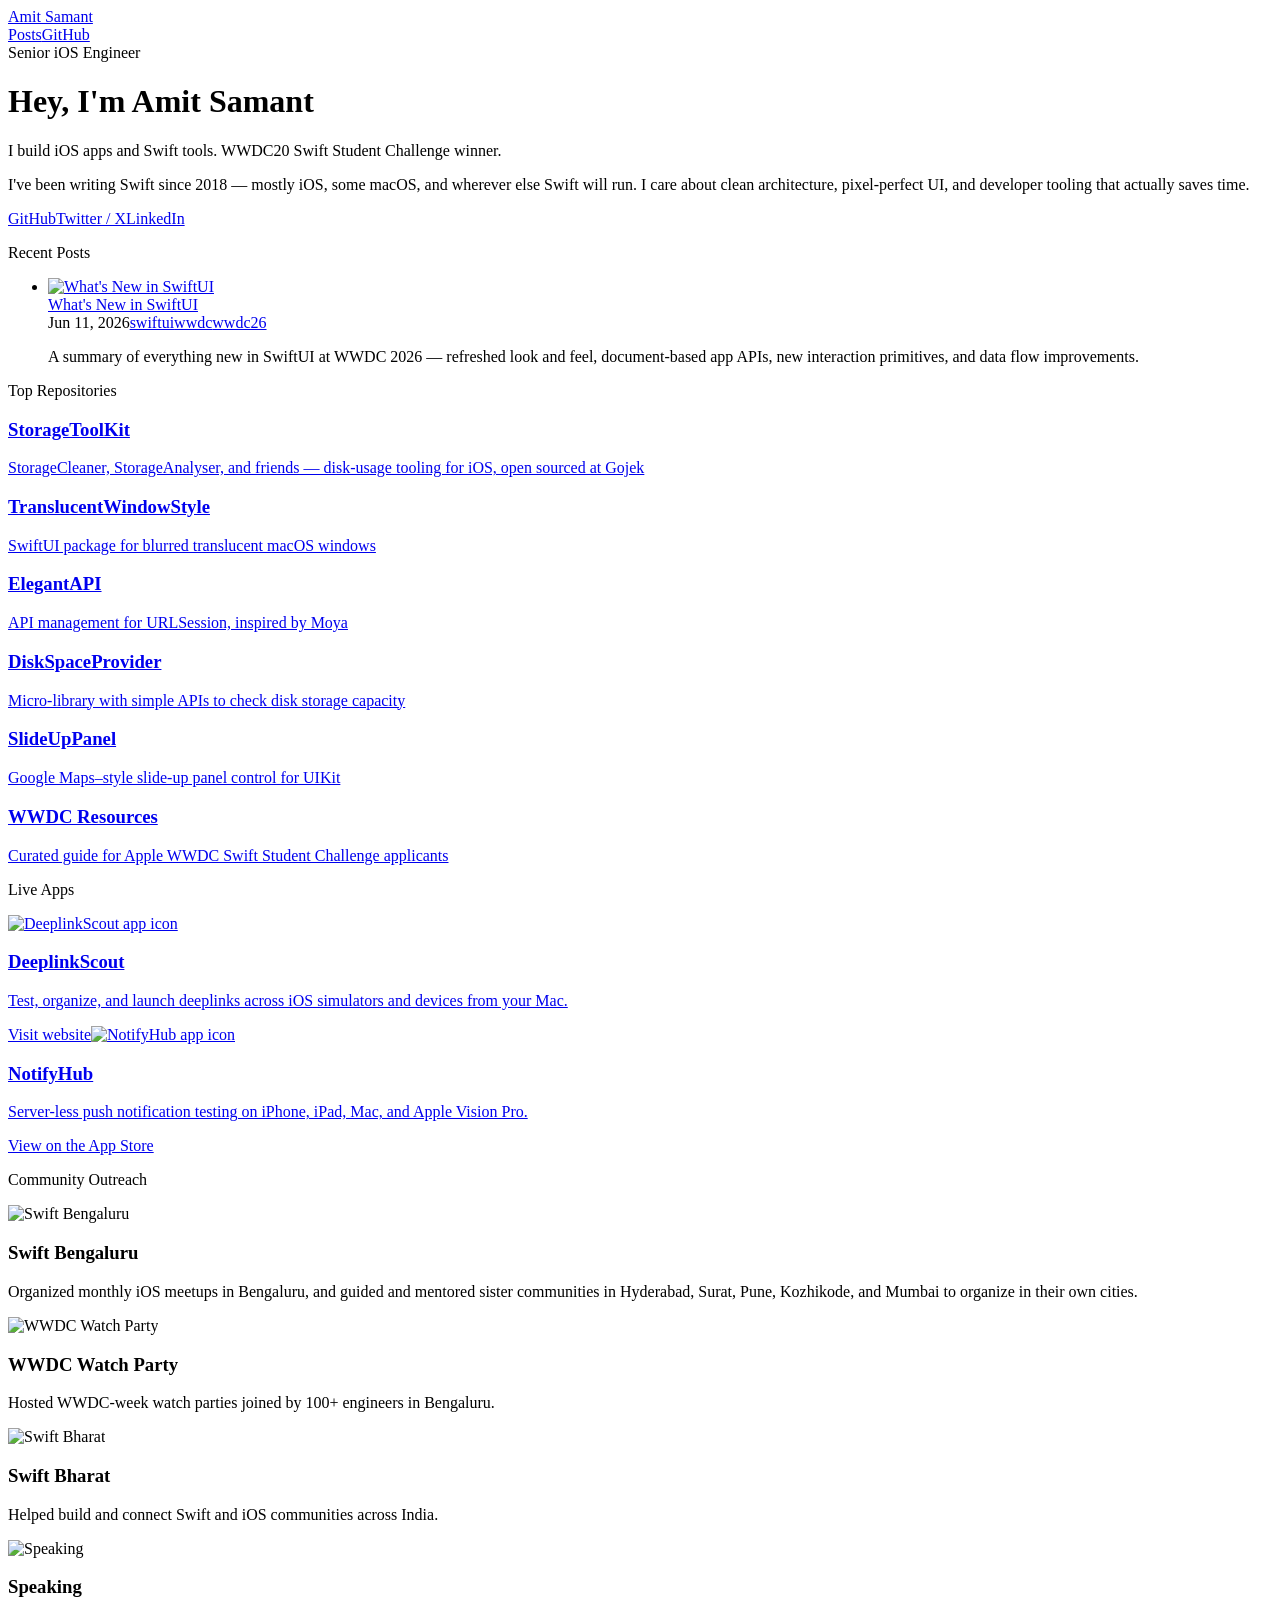
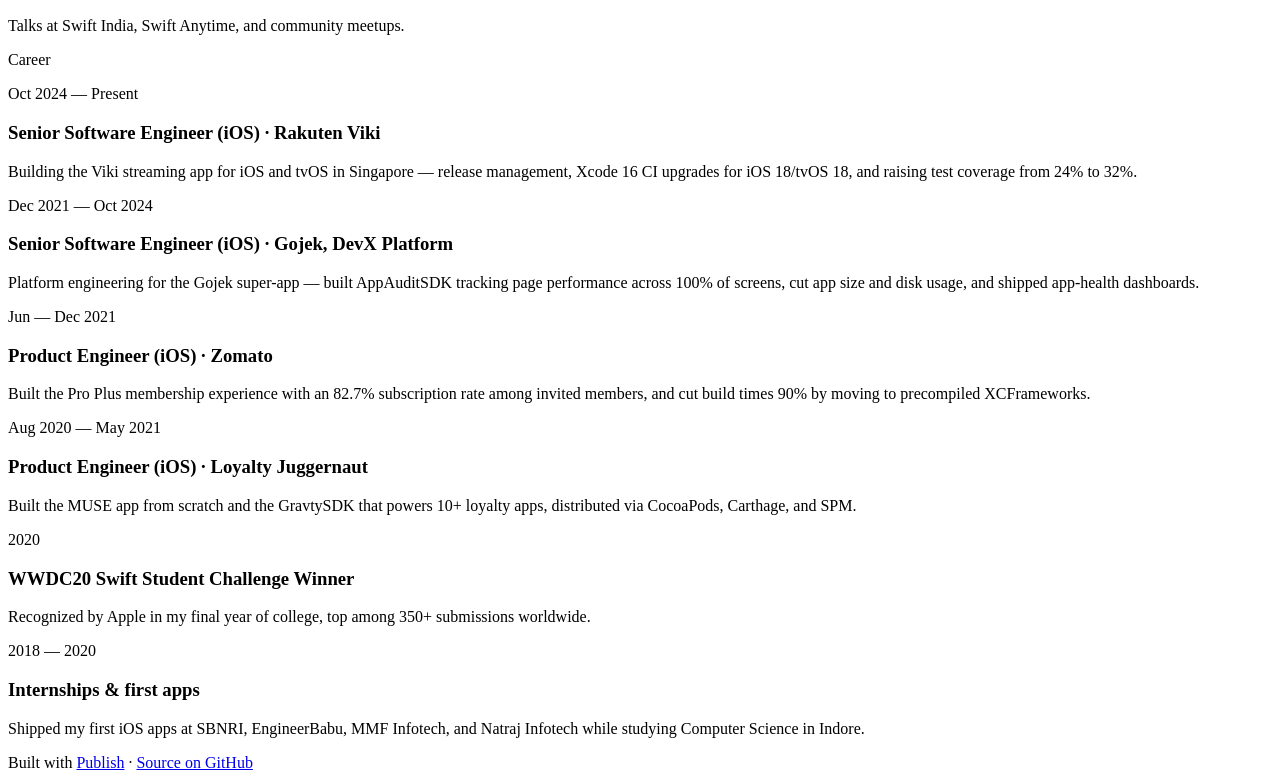
==== index.html @ 649a6860 "deploy: 29a95aad7039d0fc2128f3088b5f0e38200211ea" ====
<!DOCTYPE html><html lang="en"><head><meta charset="UTF-8"/><meta property="og:site_name" content="Amit Samant"/><link rel="canonical" href="https://amitsamant.dev/blog"/><meta name="twitter:url" content="https://amitsamant.dev/blog"/><meta property="og:url" content="https://amitsamant.dev/blog"/><title>index · Amit Samant</title><meta name="twitter:title" content="index · Amit Samant"/><meta property="og:title" content="index · Amit Samant"/><meta name="description" content="Senior iOS Engineer. Writing about Swift, iOS, and software engineering."/><meta name="twitter:description" content="Senior iOS Engineer. Writing about Swift, iOS, and software engineering."/><meta property="og:description" content="Senior iOS Engineer. Writing about Swift, iOS, and software engineering."/><meta name="twitter:card" content="summary"/><meta name="viewport" content="width=device-width, initial-scale=1, viewport-fit=cover"/><meta name="theme-color" content="#fbfbfd" media="(prefers-color-scheme: light)"/><meta name="theme-color" content="#161617" media="(prefers-color-scheme: dark)"/><link rel="stylesheet" href="/blog/styles.css"/></head><body><header class="site-header"><div class="inner"><a href="/blog/" class="site-name">Amit Samant</a><nav><a href="/blog/posts">Posts</a><a href="https://github.com/DominatorVbN">GitHub</a></nav></div></header><main><div class="intro"><span class="badge">Senior iOS Engineer</span><h1>Hey, I'm Amit Samant</h1><p class="tagline">I build iOS apps and Swift tools. WWDC20 Swift Student Challenge winner.</p><p>I've been writing Swift since 2018 — mostly iOS, some macOS, and wherever else Swift will run. I care about clean architecture, pixel-perfect UI, and developer tooling that actually saves time.</p><div class="links-row"><a href="https://github.com/DominatorVbN" class="link-pill">GitHub</a><a href="https://twitter.com/amitsamant_dev" class="link-pill">Twitter / X</a><a href="https://linkedin.com/in/amitsamant-dev" class="link-pill">LinkedIn</a></div></div><div><p class="section-title">Recent Posts</p><ul class="item-list"><li><a href="/blog/posts/whats-new-in-swiftui" class="item-thumb-link"><img class="item-thumb" src="/blog/posts/whats-new-in-swiftui/images/0D3AA5C9-FB6D-435E-B684-F159EAAB7015.png" alt="What's New in SwiftUI"/></a><div class="item-body"><a href="/blog/posts/whats-new-in-swiftui" class="item-title">What's New in SwiftUI</a><div class="item-meta"><span>Jun 11, 2026</span><a href="/blog/tags/swiftui" class="tag">swiftui</a><a href="/blog/tags/wwdc" class="tag">wwdc</a><a href="/blog/tags/wwdc26" class="tag">wwdc26</a></div><p class="item-description">A summary of everything new in SwiftUI at WWDC 2026 — refreshed look and feel, document-based app APIs, new interaction primitives, and data flow improvements.</p></div></li></ul></div><div><p class="section-title">Top Repositories</p><div class="projects-grid"><a href="https://github.com/gojek/StorageToolKit-iOS" class="project-card repo-card"><h3>StorageToolKit</h3><p>StorageCleaner, StorageAnalyser, and friends — disk-usage tooling for iOS, open sourced at Gojek</p></a><a href="https://github.com/DominatorVbN/TranslucentWindowStyle" class="project-card repo-card"><h3>TranslucentWindowStyle</h3><p>SwiftUI package for blurred translucent macOS windows</p></a><a href="https://github.com/DominatorVbN/ElegantAPI" class="project-card repo-card"><h3>ElegantAPI</h3><p>API management for URLSession, inspired by Moya</p></a><a href="https://github.com/DominatorVbN/DiskSpaceProvider" class="project-card repo-card"><h3>DiskSpaceProvider</h3><p>Micro-library with simple APIs to check disk storage capacity</p></a><a href="https://github.com/DominatorVbN/SlideUpPanel" class="project-card repo-card"><h3>SlideUpPanel</h3><p>Google Maps–style slide-up panel control for UIKit</p></a><a href="https://github.com/DominatorVbN/Swift-Student-Challenge-Resources" class="project-card repo-card"><h3>WWDC Resources</h3><p>Curated guide for Apple WWDC Swift Student Challenge applicants</p></a></div></div><div><p class="section-title">Live Apps</p><div class="projects-grid"><a href="https://dominatorvbn.github.io/DeeplinkScoutDocs/" class="project-card app-card"><img class="app-icon" src="https://dominatorvbn.github.io/DeeplinkScoutDocs/assets/app-icon.png" alt="DeeplinkScout app icon"/><h3>DeeplinkScout</h3><p>Test, organize, and launch deeplinks across iOS simulators and devices from your Mac.</p><span class="card-link-label">Visit website</span></a><a href="https://apps.apple.com/us/app/notifyhub-push-notification/id6472355827" class="project-card app-card"><img class="app-icon" src="https://is1-ssl.mzstatic.com/image/thumb/Purple126/v4/e0/a2/31/e0a231a7-8b91-25d9-921c-bbe1b0da438b/AppIcon-0-0-1x_U007epad-0-85-220.png/512x512bb.jpg" alt="NotifyHub app icon"/><h3>NotifyHub</h3><p>Server-less push notification testing on iPhone, iPad, Mac, and Apple Vision Pro.</p><span class="card-link-label">View on the App Store</span></a></div></div><div><p class="section-title">Community Outreach</p><div class="community-grid"><div class="community-card"><img class="community-photo" src="/blog/images/community/swift-bengaluru.jpg" alt="Swift Bengaluru"/><div class="community-card-body"><h3>Swift Bengaluru</h3><p>Organized monthly iOS meetups in Bengaluru, and guided and mentored sister communities in Hyderabad, Surat, Pune, Kozhikode, and Mumbai to organize in their own cities.</p></div></div><div class="community-card"><img class="community-photo" src="/blog/images/community/wwdc-watch-party.jpg" alt="WWDC Watch Party"/><div class="community-card-body"><h3>WWDC Watch Party</h3><p>Hosted WWDC-week watch parties joined by 100+ engineers in Bengaluru.</p></div></div><div class="community-card"><img class="community-photo" src="/blog/images/community/swift-bharat.jpg" alt="Swift Bharat"/><div class="community-card-body"><h3>Swift Bharat</h3><p>Helped build and connect Swift and iOS communities across India.</p></div></div><div class="community-card"><img class="community-photo" src="/blog/images/community/speaking.jpg" alt="Speaking"/><div class="community-card-body"><h3>Speaking</h3><p>Talks at Swift India, Swift Anytime, and community meetups.</p></div></div></div></div><div><p class="section-title">Career</p><div class="timeline"><div class="timeline-entry"><p class="timeline-period">Oct 2024 — Present</p><h3 class="timeline-title">Senior Software Engineer (iOS) · Rakuten Viki</h3><p class="timeline-detail">Building the Viki streaming app for iOS and tvOS in Singapore — release management, Xcode 16 CI upgrades for iOS 18/tvOS 18, and raising test coverage from 24% to 32%.</p></div><div class="timeline-entry"><p class="timeline-period">Dec 2021 — Oct 2024</p><h3 class="timeline-title">Senior Software Engineer (iOS) · Gojek, DevX Platform</h3><p class="timeline-detail">Platform engineering for the Gojek super-app — built AppAuditSDK tracking page performance across 100% of screens, cut app size and disk usage, and shipped app-health dashboards.</p></div><div class="timeline-entry"><p class="timeline-period">Jun — Dec 2021</p><h3 class="timeline-title">Product Engineer (iOS) · Zomato</h3><p class="timeline-detail">Built the Pro Plus membership experience with an 82.7% subscription rate among invited members, and cut build times 90% by moving to precompiled XCFrameworks.</p></div><div class="timeline-entry"><p class="timeline-period">Aug 2020 — May 2021</p><h3 class="timeline-title">Product Engineer (iOS) · Loyalty Juggernaut</h3><p class="timeline-detail">Built the MUSE app from scratch and the GravtySDK that powers 10+ loyalty apps, distributed via CocoaPods, Carthage, and SPM.</p></div><div class="timeline-entry"><p class="timeline-period">2020</p><h3 class="timeline-title">WWDC20 Swift Student Challenge Winner</h3><p class="timeline-detail">Recognized by Apple in my final year of college, top among 350+ submissions worldwide.</p></div><div class="timeline-entry"><p class="timeline-period">2018 — 2020</p><h3 class="timeline-title">Internships &amp; first apps</h3><p class="timeline-detail">Shipped my first iOS apps at SBNRI, EngineerBabu, MMF Infotech, and Natraj Infotech while studying Computer Science in Indore.</p></div></div></div></main><footer class="site-footer">Built with <a href="https://github.com/johnsundell/publish">Publish</a> · <a href="https://github.com/DominatorVbN/blog">Source on GitHub</a></footer></body></html>
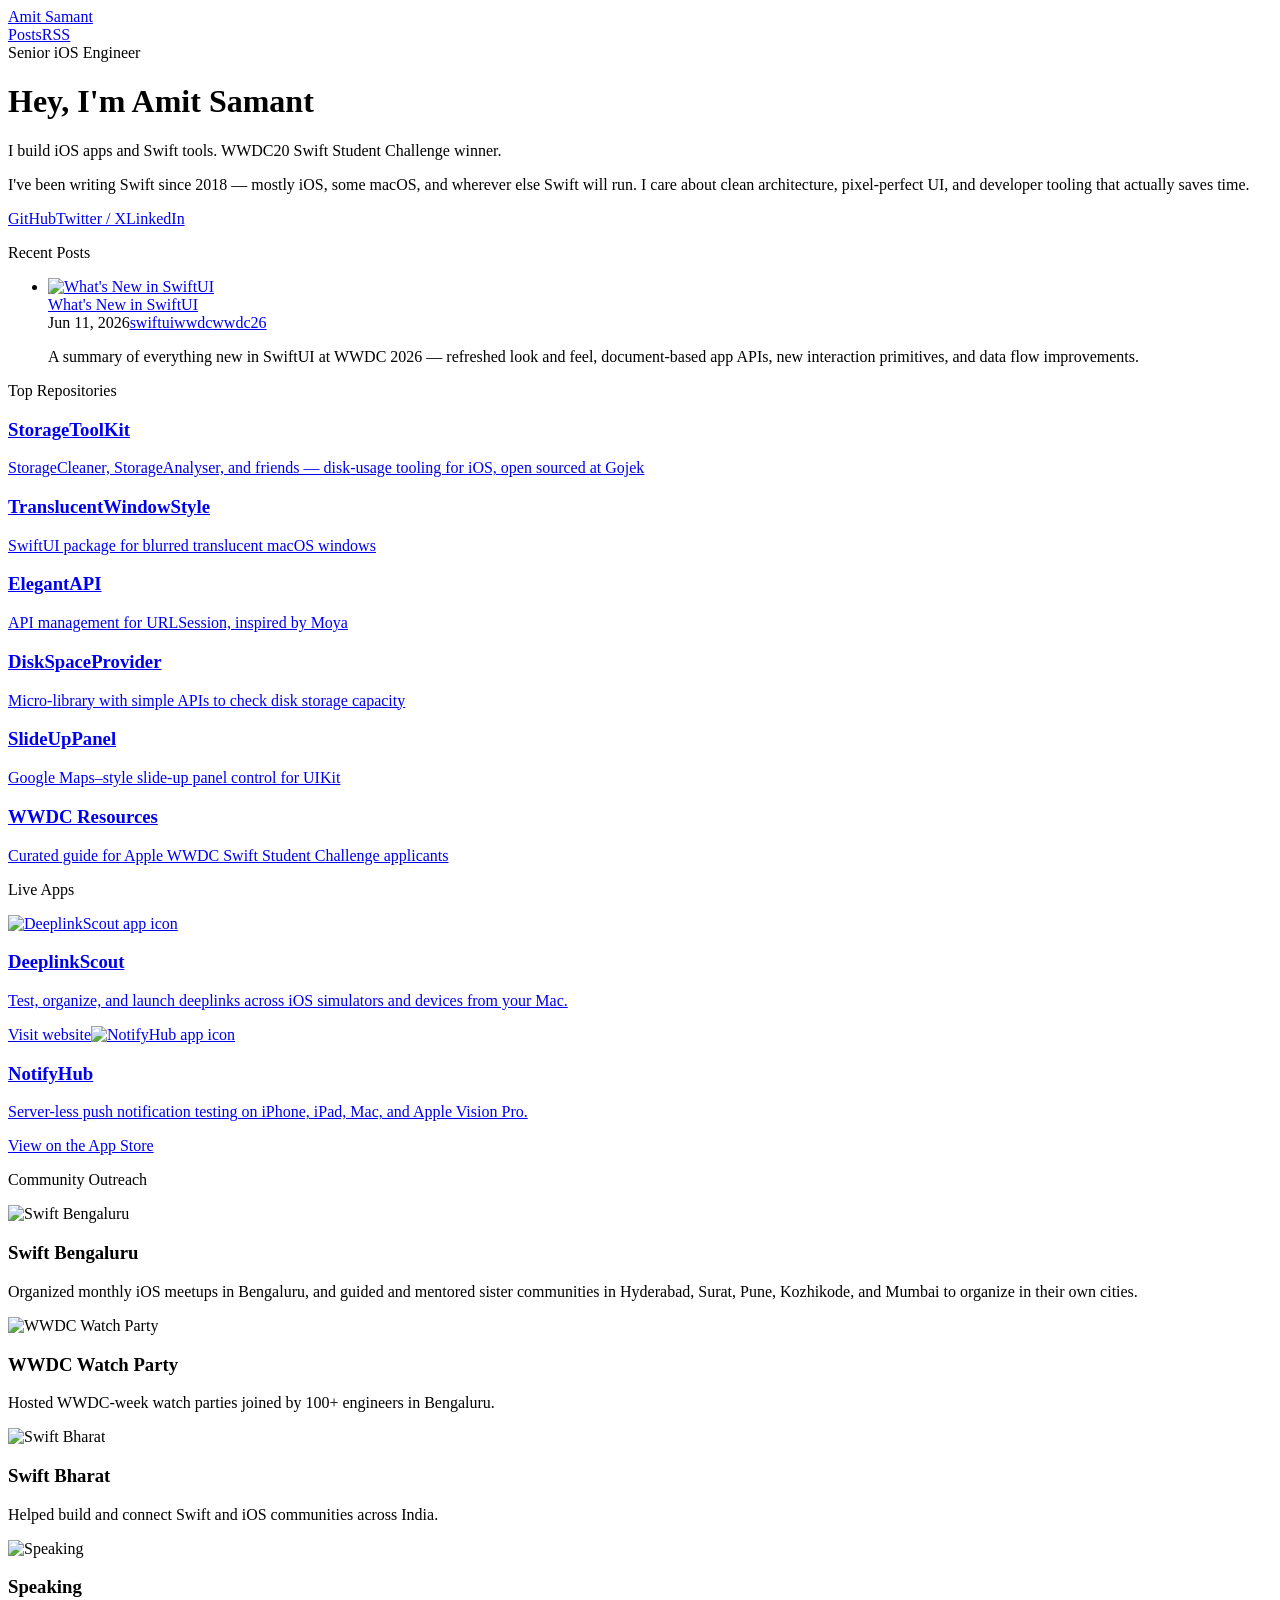
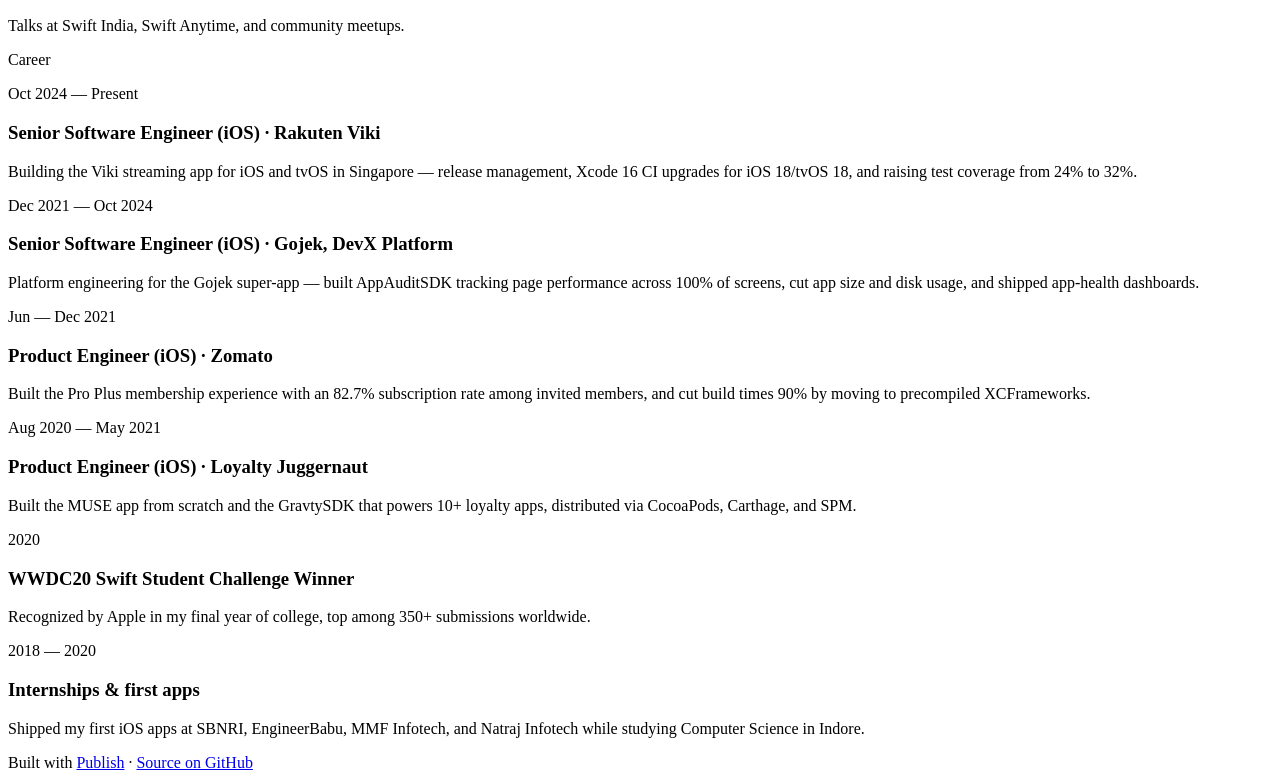
==== commit 87fd0009: "deploy: 70974d125155f06907e97b13ef4a35df927ff7df" ====
--- a/index.html
+++ b/index.html
@@ -1 +1 @@
-<!DOCTYPE html><html lang="en"><head><meta charset="UTF-8"/><meta property="og:site_name" content="Amit Samant"/><link rel="canonical" href="https://amitsamant.dev/blog"/><meta name="twitter:url" content="https://amitsamant.dev/blog"/><meta property="og:url" content="https://amitsamant.dev/blog"/><title>index · Amit Samant</title><meta name="twitter:title" content="index · Amit Samant"/><meta property="og:title" content="index · Amit Samant"/><meta name="description" content="Senior iOS Engineer. Writing about Swift, iOS, and software engineering."/><meta name="twitter:description" content="Senior iOS Engineer. Writing about Swift, iOS, and software engineering."/><meta property="og:description" content="Senior iOS Engineer. Writing about Swift, iOS, and software engineering."/><meta name="twitter:card" content="summary"/><meta name="viewport" content="width=device-width, initial-scale=1, viewport-fit=cover"/><meta name="theme-color" content="#fbfbfd" media="(prefers-color-scheme: light)"/><meta name="theme-color" content="#161617" media="(prefers-color-scheme: dark)"/><link rel="stylesheet" href="/blog/styles.css"/></head><body><header class="site-header"><div class="inner"><a href="/blog/" class="site-name">Amit Samant</a><nav><a href="/blog/posts">Posts</a><a href="https://github.com/DominatorVbN">GitHub</a></nav></div></header><main><div class="intro"><span class="badge">Senior iOS Engineer</span><h1>Hey, I'm Amit Samant</h1><p class="tagline">I build iOS apps and Swift tools. WWDC20 Swift Student Challenge winner.</p><p>I've been writing Swift since 2018 — mostly iOS, some macOS, and wherever else Swift will run. I care about clean architecture, pixel-perfect UI, and developer tooling that actually saves time.</p><div class="links-row"><a href="https://github.com/DominatorVbN" class="link-pill">GitHub</a><a href="https://twitter.com/amitsamant_dev" class="link-pill">Twitter / X</a><a href="https://linkedin.com/in/amitsamant-dev" class="link-pill">LinkedIn</a></div></div><div><p class="section-title">Recent Posts</p><ul class="item-list"><li><a href="/blog/posts/whats-new-in-swiftui" class="item-thumb-link"><img class="item-thumb" src="/blog/posts/whats-new-in-swiftui/images/0D3AA5C9-FB6D-435E-B684-F159EAAB7015.png" alt="What's New in SwiftUI"/></a><div class="item-body"><a href="/blog/posts/whats-new-in-swiftui" class="item-title">What's New in SwiftUI</a><div class="item-meta"><span>Jun 11, 2026</span><a href="/blog/tags/swiftui" class="tag">swiftui</a><a href="/blog/tags/wwdc" class="tag">wwdc</a><a href="/blog/tags/wwdc26" class="tag">wwdc26</a></div><p class="item-description">A summary of everything new in SwiftUI at WWDC 2026 — refreshed look and feel, document-based app APIs, new interaction primitives, and data flow improvements.</p></div></li></ul></div><div><p class="section-title">Top Repositories</p><div class="projects-grid"><a href="https://github.com/gojek/StorageToolKit-iOS" class="project-card repo-card"><h3>StorageToolKit</h3><p>StorageCleaner, StorageAnalyser, and friends — disk-usage tooling for iOS, open sourced at Gojek</p></a><a href="https://github.com/DominatorVbN/TranslucentWindowStyle" class="project-card repo-card"><h3>TranslucentWindowStyle</h3><p>SwiftUI package for blurred translucent macOS windows</p></a><a href="https://github.com/DominatorVbN/ElegantAPI" class="project-card repo-card"><h3>ElegantAPI</h3><p>API management for URLSession, inspired by Moya</p></a><a href="https://github.com/DominatorVbN/DiskSpaceProvider" class="project-card repo-card"><h3>DiskSpaceProvider</h3><p>Micro-library with simple APIs to check disk storage capacity</p></a><a href="https://github.com/DominatorVbN/SlideUpPanel" class="project-card repo-card"><h3>SlideUpPanel</h3><p>Google Maps–style slide-up panel control for UIKit</p></a><a href="https://github.com/DominatorVbN/Swift-Student-Challenge-Resources" class="project-card repo-card"><h3>WWDC Resources</h3><p>Curated guide for Apple WWDC Swift Student Challenge applicants</p></a></div></div><div><p class="section-title">Live Apps</p><div class="projects-grid"><a href="https://dominatorvbn.github.io/DeeplinkScoutDocs/" class="project-card app-card"><img class="app-icon" src="https://dominatorvbn.github.io/DeeplinkScoutDocs/assets/app-icon.png" alt="DeeplinkScout app icon"/><h3>DeeplinkScout</h3><p>Test, organize, and launch deeplinks across iOS simulators and devices from your Mac.</p><span class="card-link-label">Visit website</span></a><a href="https://apps.apple.com/us/app/notifyhub-push-notification/id6472355827" class="project-card app-card"><img class="app-icon" src="https://is1-ssl.mzstatic.com/image/thumb/Purple126/v4/e0/a2/31/e0a231a7-8b91-25d9-921c-bbe1b0da438b/AppIcon-0-0-1x_U007epad-0-85-220.png/512x512bb.jpg" alt="NotifyHub app icon"/><h3>NotifyHub</h3><p>Server-less push notification testing on iPhone, iPad, Mac, and Apple Vision Pro.</p><span class="card-link-label">View on the App Store</span></a></div></div><div><p class="section-title">Community Outreach</p><div class="community-grid"><div class="community-card"><img class="community-photo" src="/blog/images/community/swift-bengaluru.jpg" alt="Swift Bengaluru"/><div class="community-card-body"><h3>Swift Bengaluru</h3><p>Organized monthly iOS meetups in Bengaluru, and guided and mentored sister communities in Hyderabad, Surat, Pune, Kozhikode, and Mumbai to organize in their own cities.</p></div></div><div class="community-card"><img class="community-photo" src="/blog/images/community/wwdc-watch-party.jpg" alt="WWDC Watch Party"/><div class="community-card-body"><h3>WWDC Watch Party</h3><p>Hosted WWDC-week watch parties joined by 100+ engineers in Bengaluru.</p></div></div><div class="community-card"><img class="community-photo" src="/blog/images/community/swift-bharat.jpg" alt="Swift Bharat"/><div class="community-card-body"><h3>Swift Bharat</h3><p>Helped build and connect Swift and iOS communities across India.</p></div></div><div class="community-card"><img class="community-photo" src="/blog/images/community/speaking.jpg" alt="Speaking"/><div class="community-card-body"><h3>Speaking</h3><p>Talks at Swift India, Swift Anytime, and community meetups.</p></div></div></div></div><div><p class="section-title">Career</p><div class="timeline"><div class="timeline-entry"><p class="timeline-period">Oct 2024 — Present</p><h3 class="timeline-title">Senior Software Engineer (iOS) · Rakuten Viki</h3><p class="timeline-detail">Building the Viki streaming app for iOS and tvOS in Singapore — release management, Xcode 16 CI upgrades for iOS 18/tvOS 18, and raising test coverage from 24% to 32%.</p></div><div class="timeline-entry"><p class="timeline-period">Dec 2021 — Oct 2024</p><h3 class="timeline-title">Senior Software Engineer (iOS) · Gojek, DevX Platform</h3><p class="timeline-detail">Platform engineering for the Gojek super-app — built AppAuditSDK tracking page performance across 100% of screens, cut app size and disk usage, and shipped app-health dashboards.</p></div><div class="timeline-entry"><p class="timeline-period">Jun — Dec 2021</p><h3 class="timeline-title">Product Engineer (iOS) · Zomato</h3><p class="timeline-detail">Built the Pro Plus membership experience with an 82.7% subscription rate among invited members, and cut build times 90% by moving to precompiled XCFrameworks.</p></div><div class="timeline-entry"><p class="timeline-period">Aug 2020 — May 2021</p><h3 class="timeline-title">Product Engineer (iOS) · Loyalty Juggernaut</h3><p class="timeline-detail">Built the MUSE app from scratch and the GravtySDK that powers 10+ loyalty apps, distributed via CocoaPods, Carthage, and SPM.</p></div><div class="timeline-entry"><p class="timeline-period">2020</p><h3 class="timeline-title">WWDC20 Swift Student Challenge Winner</h3><p class="timeline-detail">Recognized by Apple in my final year of college, top among 350+ submissions worldwide.</p></div><div class="timeline-entry"><p class="timeline-period">2018 — 2020</p><h3 class="timeline-title">Internships &amp; first apps</h3><p class="timeline-detail">Shipped my first iOS apps at SBNRI, EngineerBabu, MMF Infotech, and Natraj Infotech while studying Computer Science in Indore.</p></div></div></div></main><footer class="site-footer">Built with <a href="https://github.com/johnsundell/publish">Publish</a> · <a href="https://github.com/DominatorVbN/blog">Source on GitHub</a></footer></body></html>+<!DOCTYPE html><html lang="en"><head><meta charset="UTF-8"/><meta property="og:site_name" content="Amit Samant"/><link rel="canonical" href="https://amitsamant.dev/blog"/><meta name="twitter:url" content="https://amitsamant.dev/blog"/><meta property="og:url" content="https://amitsamant.dev/blog"/><title>Amit Samant — Swift &amp; iOS Engineering</title><meta name="twitter:title" content="Amit Samant — Swift & iOS Engineering"/><meta property="og:title" content="Amit Samant — Swift & iOS Engineering"/><meta name="description" content="Senior iOS Engineer. Writing about Swift, iOS, and software engineering."/><meta name="twitter:description" content="Senior iOS Engineer. Writing about Swift, iOS, and software engineering."/><meta property="og:description" content="Senior iOS Engineer. Writing about Swift, iOS, and software engineering."/><meta name="twitter:card" content="summary_large_image"/><meta name="viewport" content="width=device-width, initial-scale=1, viewport-fit=cover"/><meta name="theme-color" content="#fbfbfd" media="(prefers-color-scheme: light)"/><meta name="theme-color" content="#161617" media="(prefers-color-scheme: dark)"/><meta name="author" content="Amit Samant"/><meta property="og:type" content="website"/><meta property="og:locale" content="en_US"/><meta name="twitter:site" content="@amitsamant_dev"/><meta name="twitter:creator" content="@amitsamant_dev"/><meta property="og:image" content="https://amitsamant.dev/blog/images/og-default.png"/><meta name="twitter:image" content="https://amitsamant.dev/blog/images/og-default.png"/><link rel="alternate" type="application/rss+xml" title="Amit Samant" href="/blog/feed.rss"/><link rel="icon" type="image/svg+xml" href="/blog/favicon.svg"/><link rel="icon" type="image/png" sizes="32x32" href="/blog/favicon-32.png"/><link rel="apple-touch-icon" href="/blog/apple-touch-icon.png"/><link rel="stylesheet" href="/blog/styles.css"/><script type="application/ld+json">{"@context":"https:\/\/schema.org","@type":"Blog","author":{"@type":"Person","jobTitle":"Senior iOS Engineer","name":"Amit Samant","sameAs":["https:\/\/github.com\/DominatorVbN","https:\/\/twitter.com\/amitsamant_dev","https:\/\/linkedin.com\/in\/amitsamant-dev"],"url":"https:\/\/amitsamant.dev"},"description":"Senior iOS Engineer. Writing about Swift, iOS, and software engineering.","name":"Amit Samant","url":"https:\/\/amitsamant.dev\/blog"}</script></head><body><header class="site-header"><div class="inner"><a href="/blog/" class="site-name">Amit Samant</a><nav><a href="/blog/posts">Posts</a><a href="/blog/feed.rss">RSS</a></nav></div></header><main><div class="intro"><span class="badge">Senior iOS Engineer</span><h1>Hey, I'm Amit Samant</h1><p class="tagline">I build iOS apps and Swift tools. WWDC20 Swift Student Challenge winner.</p><p>I've been writing Swift since 2018 — mostly iOS, some macOS, and wherever else Swift will run. I care about clean architecture, pixel-perfect UI, and developer tooling that actually saves time.</p><div class="links-row"><a href="https://github.com/DominatorVbN" class="link-pill">GitHub</a><a href="https://twitter.com/amitsamant_dev" class="link-pill">Twitter / X</a><a href="https://linkedin.com/in/amitsamant-dev" class="link-pill">LinkedIn</a></div></div><div><p class="section-title">Recent Posts</p><ul class="item-list"><li><a href="/blog/posts/whats-new-in-swiftui" class="item-thumb-link"><img class="item-thumb" src="/blog/posts/whats-new-in-swiftui/images/0D3AA5C9-FB6D-435E-B684-F159EAAB7015.png" alt="What's New in SwiftUI"/></a><div class="item-body"><a href="/blog/posts/whats-new-in-swiftui" class="item-title">What's New in SwiftUI</a><div class="item-meta"><time datetime="2026-06-11T12:00:00Z">Jun 11, 2026</time><a href="/blog/tags/swiftui" class="tag">swiftui</a><a href="/blog/tags/wwdc" class="tag">wwdc</a><a href="/blog/tags/wwdc26" class="tag">wwdc26</a></div><p class="item-description">A summary of everything new in SwiftUI at WWDC 2026 — refreshed look and feel, document-based app APIs, new interaction primitives, and data flow improvements.</p></div></li></ul></div><div><p class="section-title">Top Repositories</p><div class="projects-grid"><a href="https://github.com/gojek/StorageToolKit-iOS" class="project-card repo-card"><h3>StorageToolKit</h3><p>StorageCleaner, StorageAnalyser, and friends — disk-usage tooling for iOS, open sourced at Gojek</p></a><a href="https://github.com/DominatorVbN/TranslucentWindowStyle" class="project-card repo-card"><h3>TranslucentWindowStyle</h3><p>SwiftUI package for blurred translucent macOS windows</p></a><a href="https://github.com/DominatorVbN/ElegantAPI" class="project-card repo-card"><h3>ElegantAPI</h3><p>API management for URLSession, inspired by Moya</p></a><a href="https://github.com/DominatorVbN/DiskSpaceProvider" class="project-card repo-card"><h3>DiskSpaceProvider</h3><p>Micro-library with simple APIs to check disk storage capacity</p></a><a href="https://github.com/DominatorVbN/SlideUpPanel" class="project-card repo-card"><h3>SlideUpPanel</h3><p>Google Maps–style slide-up panel control for UIKit</p></a><a href="https://github.com/DominatorVbN/Swift-Student-Challenge-Resources" class="project-card repo-card"><h3>WWDC Resources</h3><p>Curated guide for Apple WWDC Swift Student Challenge applicants</p></a></div></div><div><p class="section-title">Live Apps</p><div class="projects-grid"><a href="https://dominatorvbn.github.io/DeeplinkScoutDocs/" class="project-card app-card"><img class="app-icon" src="https://dominatorvbn.github.io/DeeplinkScoutDocs/assets/app-icon.png" alt="DeeplinkScout app icon"/><h3>DeeplinkScout</h3><p>Test, organize, and launch deeplinks across iOS simulators and devices from your Mac.</p><span class="card-link-label">Visit website</span></a><a href="https://apps.apple.com/us/app/notifyhub-push-notification/id6472355827" class="project-card app-card"><img class="app-icon" src="https://is1-ssl.mzstatic.com/image/thumb/Purple126/v4/e0/a2/31/e0a231a7-8b91-25d9-921c-bbe1b0da438b/AppIcon-0-0-1x_U007epad-0-85-220.png/512x512bb.jpg" alt="NotifyHub app icon"/><h3>NotifyHub</h3><p>Server-less push notification testing on iPhone, iPad, Mac, and Apple Vision Pro.</p><span class="card-link-label">View on the App Store</span></a></div></div><div><p class="section-title">Community Outreach</p><div class="community-grid"><div class="community-card"><img class="community-photo" src="/blog/images/community/swift-bengaluru.jpg" alt="Swift Bengaluru"/><div class="community-card-body"><h3>Swift Bengaluru</h3><p>Organized monthly iOS meetups in Bengaluru, and guided and mentored sister communities in Hyderabad, Surat, Pune, Kozhikode, and Mumbai to organize in their own cities.</p></div></div><div class="community-card"><img class="community-photo" src="/blog/images/community/wwdc-watch-party.jpg" alt="WWDC Watch Party"/><div class="community-card-body"><h3>WWDC Watch Party</h3><p>Hosted WWDC-week watch parties joined by 100+ engineers in Bengaluru.</p></div></div><div class="community-card"><img class="community-photo" src="/blog/images/community/swift-bharat.jpg" alt="Swift Bharat"/><div class="community-card-body"><h3>Swift Bharat</h3><p>Helped build and connect Swift and iOS communities across India.</p></div></div><div class="community-card"><img class="community-photo" src="/blog/images/community/speaking.jpg" alt="Speaking"/><div class="community-card-body"><h3>Speaking</h3><p>Talks at Swift India, Swift Anytime, and community meetups.</p></div></div></div></div><div><p class="section-title">Career</p><div class="timeline"><div class="timeline-entry"><p class="timeline-period">Oct 2024 — Present</p><h3 class="timeline-title">Senior Software Engineer (iOS) · Rakuten Viki</h3><p class="timeline-detail">Building the Viki streaming app for iOS and tvOS in Singapore — release management, Xcode 16 CI upgrades for iOS 18/tvOS 18, and raising test coverage from 24% to 32%.</p></div><div class="timeline-entry"><p class="timeline-period">Dec 2021 — Oct 2024</p><h3 class="timeline-title">Senior Software Engineer (iOS) · Gojek, DevX Platform</h3><p class="timeline-detail">Platform engineering for the Gojek super-app — built AppAuditSDK tracking page performance across 100% of screens, cut app size and disk usage, and shipped app-health dashboards.</p></div><div class="timeline-entry"><p class="timeline-period">Jun — Dec 2021</p><h3 class="timeline-title">Product Engineer (iOS) · Zomato</h3><p class="timeline-detail">Built the Pro Plus membership experience with an 82.7% subscription rate among invited members, and cut build times 90% by moving to precompiled XCFrameworks.</p></div><div class="timeline-entry"><p class="timeline-period">Aug 2020 — May 2021</p><h3 class="timeline-title">Product Engineer (iOS) · Loyalty Juggernaut</h3><p class="timeline-detail">Built the MUSE app from scratch and the GravtySDK that powers 10+ loyalty apps, distributed via CocoaPods, Carthage, and SPM.</p></div><div class="timeline-entry"><p class="timeline-period">2020</p><h3 class="timeline-title">WWDC20 Swift Student Challenge Winner</h3><p class="timeline-detail">Recognized by Apple in my final year of college, top among 350+ submissions worldwide.</p></div><div class="timeline-entry"><p class="timeline-period">2018 — 2020</p><h3 class="timeline-title">Internships &amp; first apps</h3><p class="timeline-detail">Shipped my first iOS apps at SBNRI, EngineerBabu, MMF Infotech, and Natraj Infotech while studying Computer Science in Indore.</p></div></div></div></main><footer class="site-footer">Built with <a href="https://github.com/johnsundell/publish">Publish</a> · <a href="https://github.com/DominatorVbN/blog">Source on GitHub</a></footer></body></html>
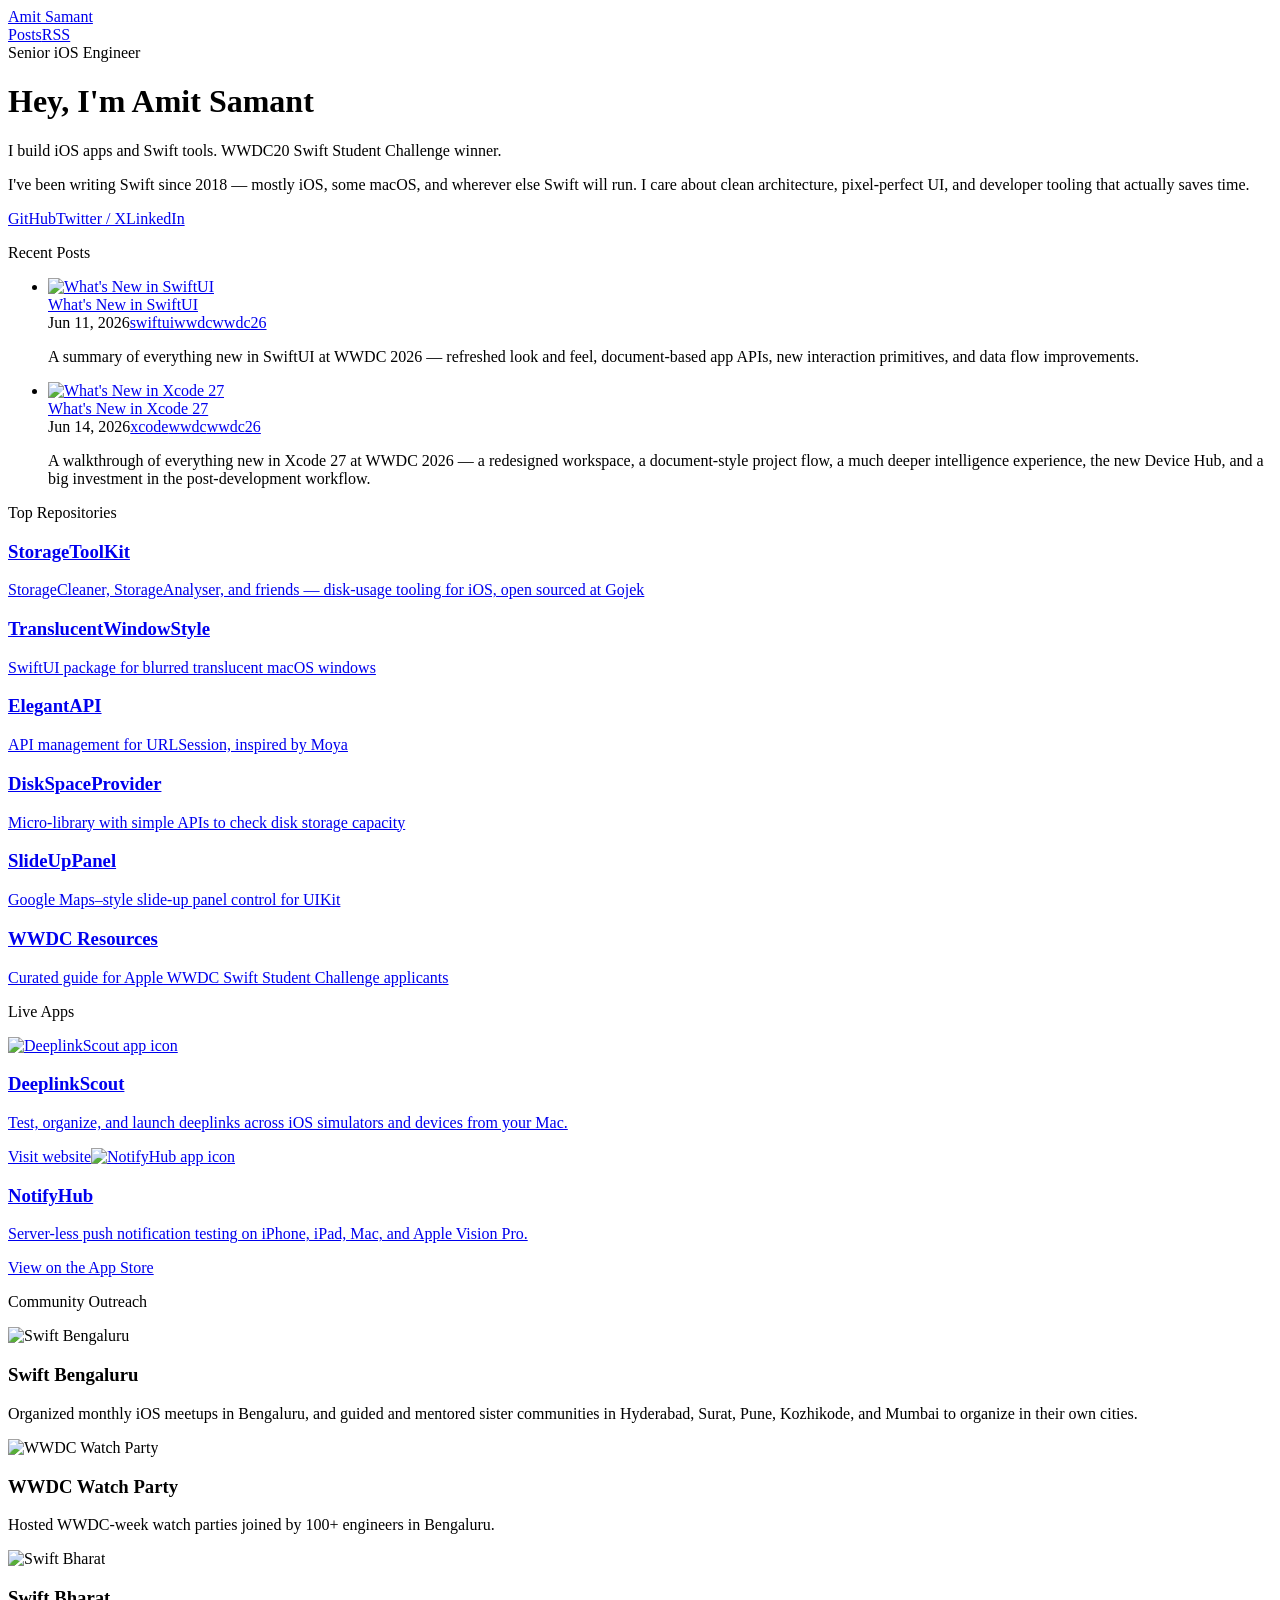
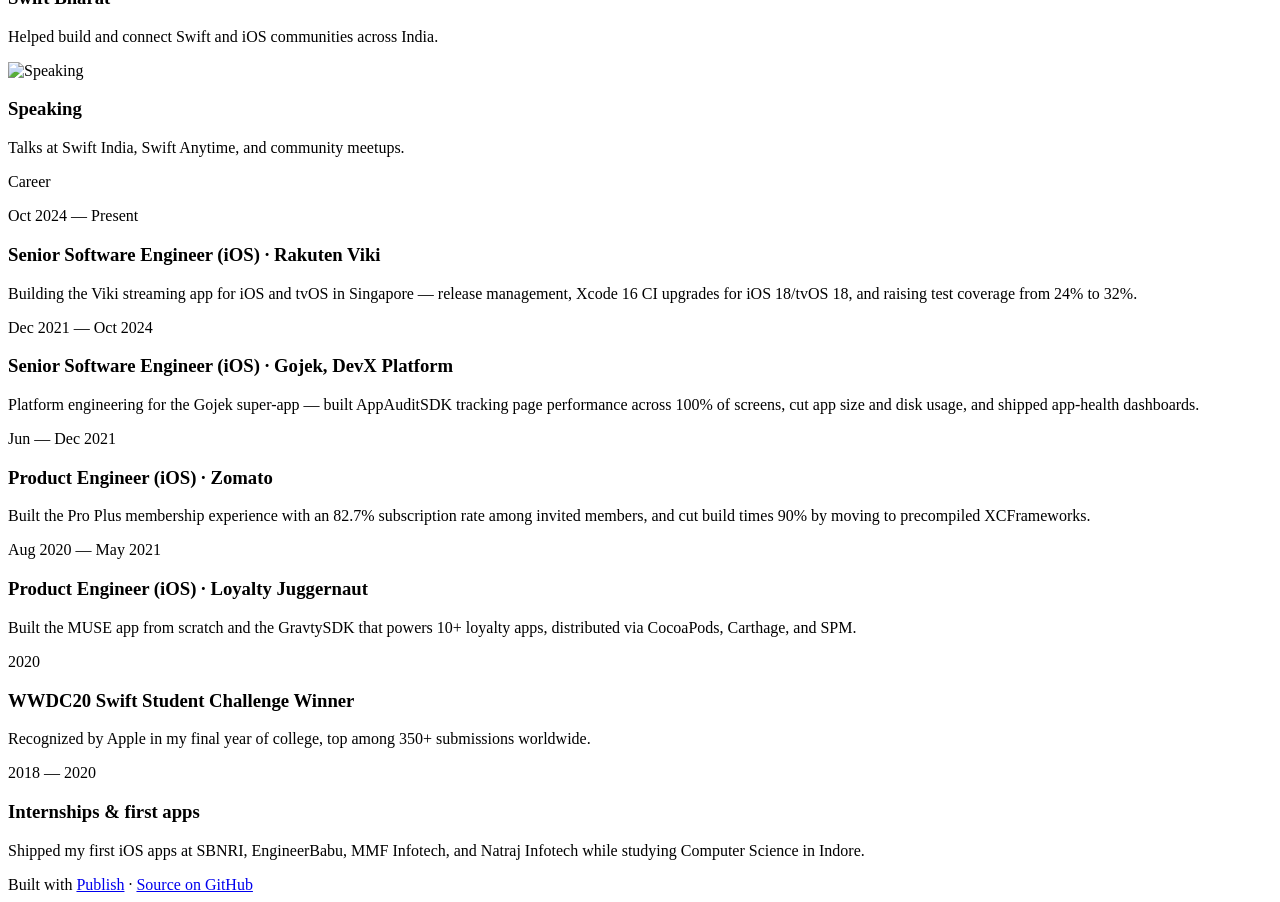
==== commit 1cf8d9e9: "deploy: 488c180da409b662804593b5929115447cce51b1" ====
--- a/index.html
+++ b/index.html
@@ -1 +1 @@
-<!DOCTYPE html><html lang="en"><head><meta charset="UTF-8"/><meta property="og:site_name" content="Amit Samant"/><link rel="canonical" href="https://amitsamant.dev/blog"/><meta name="twitter:url" content="https://amitsamant.dev/blog"/><meta property="og:url" content="https://amitsamant.dev/blog"/><title>Amit Samant — Swift &amp; iOS Engineering</title><meta name="twitter:title" content="Amit Samant — Swift & iOS Engineering"/><meta property="og:title" content="Amit Samant — Swift & iOS Engineering"/><meta name="description" content="Senior iOS Engineer. Writing about Swift, iOS, and software engineering."/><meta name="twitter:description" content="Senior iOS Engineer. Writing about Swift, iOS, and software engineering."/><meta property="og:description" content="Senior iOS Engineer. Writing about Swift, iOS, and software engineering."/><meta name="twitter:card" content="summary_large_image"/><meta name="viewport" content="width=device-width, initial-scale=1, viewport-fit=cover"/><meta name="theme-color" content="#fbfbfd" media="(prefers-color-scheme: light)"/><meta name="theme-color" content="#161617" media="(prefers-color-scheme: dark)"/><meta name="author" content="Amit Samant"/><meta property="og:type" content="website"/><meta property="og:locale" content="en_US"/><meta name="twitter:site" content="@amitsamant_dev"/><meta name="twitter:creator" content="@amitsamant_dev"/><meta property="og:image" content="https://amitsamant.dev/blog/images/og-default.png"/><meta name="twitter:image" content="https://amitsamant.dev/blog/images/og-default.png"/><link rel="alternate" type="application/rss+xml" title="Amit Samant" href="/blog/feed.rss"/><link rel="icon" type="image/svg+xml" href="/blog/favicon.svg"/><link rel="icon" type="image/png" sizes="32x32" href="/blog/favicon-32.png"/><link rel="apple-touch-icon" href="/blog/apple-touch-icon.png"/><link rel="stylesheet" href="/blog/styles.css"/><script type="application/ld+json">{"@context":"https:\/\/schema.org","@type":"Blog","author":{"@type":"Person","jobTitle":"Senior iOS Engineer","name":"Amit Samant","sameAs":["https:\/\/github.com\/DominatorVbN","https:\/\/twitter.com\/amitsamant_dev","https:\/\/linkedin.com\/in\/amitsamant-dev"],"url":"https:\/\/amitsamant.dev"},"description":"Senior iOS Engineer. Writing about Swift, iOS, and software engineering.","name":"Amit Samant","url":"https:\/\/amitsamant.dev\/blog"}</script></head><body><header class="site-header"><div class="inner"><a href="/blog/" class="site-name">Amit Samant</a><nav><a href="/blog/posts">Posts</a><a href="/blog/feed.rss">RSS</a></nav></div></header><main><div class="intro"><span class="badge">Senior iOS Engineer</span><h1>Hey, I'm Amit Samant</h1><p class="tagline">I build iOS apps and Swift tools. WWDC20 Swift Student Challenge winner.</p><p>I've been writing Swift since 2018 — mostly iOS, some macOS, and wherever else Swift will run. I care about clean architecture, pixel-perfect UI, and developer tooling that actually saves time.</p><div class="links-row"><a href="https://github.com/DominatorVbN" class="link-pill">GitHub</a><a href="https://twitter.com/amitsamant_dev" class="link-pill">Twitter / X</a><a href="https://linkedin.com/in/amitsamant-dev" class="link-pill">LinkedIn</a></div></div><div><p class="section-title">Recent Posts</p><ul class="item-list"><li><a href="/blog/posts/whats-new-in-swiftui" class="item-thumb-link"><img class="item-thumb" src="/blog/posts/whats-new-in-swiftui/images/0D3AA5C9-FB6D-435E-B684-F159EAAB7015.png" alt="What's New in SwiftUI"/></a><div class="item-body"><a href="/blog/posts/whats-new-in-swiftui" class="item-title">What's New in SwiftUI</a><div class="item-meta"><time datetime="2026-06-11T12:00:00Z">Jun 11, 2026</time><a href="/blog/tags/swiftui" class="tag">swiftui</a><a href="/blog/tags/wwdc" class="tag">wwdc</a><a href="/blog/tags/wwdc26" class="tag">wwdc26</a></div><p class="item-description">A summary of everything new in SwiftUI at WWDC 2026 — refreshed look and feel, document-based app APIs, new interaction primitives, and data flow improvements.</p></div></li></ul></div><div><p class="section-title">Top Repositories</p><div class="projects-grid"><a href="https://github.com/gojek/StorageToolKit-iOS" class="project-card repo-card"><h3>StorageToolKit</h3><p>StorageCleaner, StorageAnalyser, and friends — disk-usage tooling for iOS, open sourced at Gojek</p></a><a href="https://github.com/DominatorVbN/TranslucentWindowStyle" class="project-card repo-card"><h3>TranslucentWindowStyle</h3><p>SwiftUI package for blurred translucent macOS windows</p></a><a href="https://github.com/DominatorVbN/ElegantAPI" class="project-card repo-card"><h3>ElegantAPI</h3><p>API management for URLSession, inspired by Moya</p></a><a href="https://github.com/DominatorVbN/DiskSpaceProvider" class="project-card repo-card"><h3>DiskSpaceProvider</h3><p>Micro-library with simple APIs to check disk storage capacity</p></a><a href="https://github.com/DominatorVbN/SlideUpPanel" class="project-card repo-card"><h3>SlideUpPanel</h3><p>Google Maps–style slide-up panel control for UIKit</p></a><a href="https://github.com/DominatorVbN/Swift-Student-Challenge-Resources" class="project-card repo-card"><h3>WWDC Resources</h3><p>Curated guide for Apple WWDC Swift Student Challenge applicants</p></a></div></div><div><p class="section-title">Live Apps</p><div class="projects-grid"><a href="https://dominatorvbn.github.io/DeeplinkScoutDocs/" class="project-card app-card"><img class="app-icon" src="https://dominatorvbn.github.io/DeeplinkScoutDocs/assets/app-icon.png" alt="DeeplinkScout app icon"/><h3>DeeplinkScout</h3><p>Test, organize, and launch deeplinks across iOS simulators and devices from your Mac.</p><span class="card-link-label">Visit website</span></a><a href="https://apps.apple.com/us/app/notifyhub-push-notification/id6472355827" class="project-card app-card"><img class="app-icon" src="https://is1-ssl.mzstatic.com/image/thumb/Purple126/v4/e0/a2/31/e0a231a7-8b91-25d9-921c-bbe1b0da438b/AppIcon-0-0-1x_U007epad-0-85-220.png/512x512bb.jpg" alt="NotifyHub app icon"/><h3>NotifyHub</h3><p>Server-less push notification testing on iPhone, iPad, Mac, and Apple Vision Pro.</p><span class="card-link-label">View on the App Store</span></a></div></div><div><p class="section-title">Community Outreach</p><div class="community-grid"><div class="community-card"><img class="community-photo" src="/blog/images/community/swift-bengaluru.jpg" alt="Swift Bengaluru"/><div class="community-card-body"><h3>Swift Bengaluru</h3><p>Organized monthly iOS meetups in Bengaluru, and guided and mentored sister communities in Hyderabad, Surat, Pune, Kozhikode, and Mumbai to organize in their own cities.</p></div></div><div class="community-card"><img class="community-photo" src="/blog/images/community/wwdc-watch-party.jpg" alt="WWDC Watch Party"/><div class="community-card-body"><h3>WWDC Watch Party</h3><p>Hosted WWDC-week watch parties joined by 100+ engineers in Bengaluru.</p></div></div><div class="community-card"><img class="community-photo" src="/blog/images/community/swift-bharat.jpg" alt="Swift Bharat"/><div class="community-card-body"><h3>Swift Bharat</h3><p>Helped build and connect Swift and iOS communities across India.</p></div></div><div class="community-card"><img class="community-photo" src="/blog/images/community/speaking.jpg" alt="Speaking"/><div class="community-card-body"><h3>Speaking</h3><p>Talks at Swift India, Swift Anytime, and community meetups.</p></div></div></div></div><div><p class="section-title">Career</p><div class="timeline"><div class="timeline-entry"><p class="timeline-period">Oct 2024 — Present</p><h3 class="timeline-title">Senior Software Engineer (iOS) · Rakuten Viki</h3><p class="timeline-detail">Building the Viki streaming app for iOS and tvOS in Singapore — release management, Xcode 16 CI upgrades for iOS 18/tvOS 18, and raising test coverage from 24% to 32%.</p></div><div class="timeline-entry"><p class="timeline-period">Dec 2021 — Oct 2024</p><h3 class="timeline-title">Senior Software Engineer (iOS) · Gojek, DevX Platform</h3><p class="timeline-detail">Platform engineering for the Gojek super-app — built AppAuditSDK tracking page performance across 100% of screens, cut app size and disk usage, and shipped app-health dashboards.</p></div><div class="timeline-entry"><p class="timeline-period">Jun — Dec 2021</p><h3 class="timeline-title">Product Engineer (iOS) · Zomato</h3><p class="timeline-detail">Built the Pro Plus membership experience with an 82.7% subscription rate among invited members, and cut build times 90% by moving to precompiled XCFrameworks.</p></div><div class="timeline-entry"><p class="timeline-period">Aug 2020 — May 2021</p><h3 class="timeline-title">Product Engineer (iOS) · Loyalty Juggernaut</h3><p class="timeline-detail">Built the MUSE app from scratch and the GravtySDK that powers 10+ loyalty apps, distributed via CocoaPods, Carthage, and SPM.</p></div><div class="timeline-entry"><p class="timeline-period">2020</p><h3 class="timeline-title">WWDC20 Swift Student Challenge Winner</h3><p class="timeline-detail">Recognized by Apple in my final year of college, top among 350+ submissions worldwide.</p></div><div class="timeline-entry"><p class="timeline-period">2018 — 2020</p><h3 class="timeline-title">Internships &amp; first apps</h3><p class="timeline-detail">Shipped my first iOS apps at SBNRI, EngineerBabu, MMF Infotech, and Natraj Infotech while studying Computer Science in Indore.</p></div></div></div></main><footer class="site-footer">Built with <a href="https://github.com/johnsundell/publish">Publish</a> · <a href="https://github.com/DominatorVbN/blog">Source on GitHub</a></footer></body></html>+<!DOCTYPE html><html lang="en"><head><meta charset="UTF-8"/><meta property="og:site_name" content="Amit Samant"/><link rel="canonical" href="https://amitsamant.dev/blog"/><meta name="twitter:url" content="https://amitsamant.dev/blog"/><meta property="og:url" content="https://amitsamant.dev/blog"/><title>Amit Samant — Swift &amp; iOS Engineering</title><meta name="twitter:title" content="Amit Samant — Swift & iOS Engineering"/><meta property="og:title" content="Amit Samant — Swift & iOS Engineering"/><meta name="description" content="Senior iOS Engineer. Writing about Swift, iOS, and software engineering."/><meta name="twitter:description" content="Senior iOS Engineer. Writing about Swift, iOS, and software engineering."/><meta property="og:description" content="Senior iOS Engineer. Writing about Swift, iOS, and software engineering."/><meta name="twitter:card" content="summary_large_image"/><meta name="viewport" content="width=device-width, initial-scale=1, viewport-fit=cover"/><meta name="theme-color" content="#fbfbfd" media="(prefers-color-scheme: light)"/><meta name="theme-color" content="#161617" media="(prefers-color-scheme: dark)"/><meta name="author" content="Amit Samant"/><meta property="og:type" content="website"/><meta property="og:locale" content="en_US"/><meta name="twitter:site" content="@amitsamant_dev"/><meta name="twitter:creator" content="@amitsamant_dev"/><meta property="og:image" content="https://amitsamant.dev/blog/images/og-default.png"/><meta name="twitter:image" content="https://amitsamant.dev/blog/images/og-default.png"/><link rel="alternate" type="application/rss+xml" title="Amit Samant" href="/blog/feed.rss"/><link rel="icon" type="image/svg+xml" href="/blog/favicon.svg"/><link rel="icon" type="image/png" sizes="32x32" href="/blog/favicon-32.png"/><link rel="apple-touch-icon" href="/blog/apple-touch-icon.png"/><link rel="stylesheet" href="/blog/styles.css"/><script type="application/ld+json">{"@context":"https:\/\/schema.org","@type":"Blog","author":{"@type":"Person","jobTitle":"Senior iOS Engineer","name":"Amit Samant","sameAs":["https:\/\/github.com\/DominatorVbN","https:\/\/twitter.com\/amitsamant_dev","https:\/\/linkedin.com\/in\/amitsamant-dev"],"url":"https:\/\/amitsamant.dev"},"description":"Senior iOS Engineer. Writing about Swift, iOS, and software engineering.","name":"Amit Samant","url":"https:\/\/amitsamant.dev\/blog"}</script></head><body><header class="site-header"><div class="inner"><a href="/blog/" class="site-name">Amit Samant</a><nav><a href="/blog/posts">Posts</a><a href="/blog/feed.rss">RSS</a></nav></div></header><main><div class="intro"><span class="badge">Senior iOS Engineer</span><h1>Hey, I'm Amit Samant</h1><p class="tagline">I build iOS apps and Swift tools. WWDC20 Swift Student Challenge winner.</p><p>I've been writing Swift since 2018 — mostly iOS, some macOS, and wherever else Swift will run. I care about clean architecture, pixel-perfect UI, and developer tooling that actually saves time.</p><div class="links-row"><a href="https://github.com/DominatorVbN" class="link-pill">GitHub</a><a href="https://twitter.com/amitsamant_dev" class="link-pill">Twitter / X</a><a href="https://linkedin.com/in/amitsamant-dev" class="link-pill">LinkedIn</a></div></div><div><p class="section-title">Recent Posts</p><ul class="item-list"><li><a href="/blog/posts/whats-new-in-swiftui" class="item-thumb-link"><img class="item-thumb" src="/blog/posts/whats-new-in-swiftui/images/0D3AA5C9-FB6D-435E-B684-F159EAAB7015.png" alt="What's New in SwiftUI"/></a><div class="item-body"><a href="/blog/posts/whats-new-in-swiftui" class="item-title">What's New in SwiftUI</a><div class="item-meta"><time datetime="2026-06-11T12:00:00Z">Jun 11, 2026</time><a href="/blog/tags/swiftui" class="tag">swiftui</a><a href="/blog/tags/wwdc" class="tag">wwdc</a><a href="/blog/tags/wwdc26" class="tag">wwdc26</a></div><p class="item-description">A summary of everything new in SwiftUI at WWDC 2026 — refreshed look and feel, document-based app APIs, new interaction primitives, and data flow improvements.</p></div></li><li><a href="/blog/posts/whats-new-in-xcode-27" class="item-thumb-link"><img class="item-thumb" src="/blog/posts/whats-new-in-xcode-27/images/87CC0651-EF2B-42B4-9C18-035A0429DF75.png" alt="What's New in Xcode 27"/></a><div class="item-body"><a href="/blog/posts/whats-new-in-xcode-27" class="item-title">What's New in Xcode 27</a><div class="item-meta"><time datetime="2026-06-14T12:00:00Z">Jun 14, 2026</time><a href="/blog/tags/xcode" class="tag">xcode</a><a href="/blog/tags/wwdc" class="tag">wwdc</a><a href="/blog/tags/wwdc26" class="tag">wwdc26</a></div><p class="item-description">A walkthrough of everything new in Xcode 27 at WWDC 2026 — a redesigned workspace, a document-style project flow, a much deeper intelligence experience, the new Device Hub, and a big investment in the post-development workflow.</p></div></li></ul></div><div><p class="section-title">Top Repositories</p><div class="projects-grid"><a href="https://github.com/gojek/StorageToolKit-iOS" class="project-card repo-card"><h3>StorageToolKit</h3><p>StorageCleaner, StorageAnalyser, and friends — disk-usage tooling for iOS, open sourced at Gojek</p></a><a href="https://github.com/DominatorVbN/TranslucentWindowStyle" class="project-card repo-card"><h3>TranslucentWindowStyle</h3><p>SwiftUI package for blurred translucent macOS windows</p></a><a href="https://github.com/DominatorVbN/ElegantAPI" class="project-card repo-card"><h3>ElegantAPI</h3><p>API management for URLSession, inspired by Moya</p></a><a href="https://github.com/DominatorVbN/DiskSpaceProvider" class="project-card repo-card"><h3>DiskSpaceProvider</h3><p>Micro-library with simple APIs to check disk storage capacity</p></a><a href="https://github.com/DominatorVbN/SlideUpPanel" class="project-card repo-card"><h3>SlideUpPanel</h3><p>Google Maps–style slide-up panel control for UIKit</p></a><a href="https://github.com/DominatorVbN/Swift-Student-Challenge-Resources" class="project-card repo-card"><h3>WWDC Resources</h3><p>Curated guide for Apple WWDC Swift Student Challenge applicants</p></a></div></div><div><p class="section-title">Live Apps</p><div class="projects-grid"><a href="https://dominatorvbn.github.io/DeeplinkScoutDocs/" class="project-card app-card"><img class="app-icon" src="https://dominatorvbn.github.io/DeeplinkScoutDocs/assets/app-icon.png" alt="DeeplinkScout app icon"/><h3>DeeplinkScout</h3><p>Test, organize, and launch deeplinks across iOS simulators and devices from your Mac.</p><span class="card-link-label">Visit website</span></a><a href="https://apps.apple.com/us/app/notifyhub-push-notification/id6472355827" class="project-card app-card"><img class="app-icon" src="https://is1-ssl.mzstatic.com/image/thumb/Purple126/v4/e0/a2/31/e0a231a7-8b91-25d9-921c-bbe1b0da438b/AppIcon-0-0-1x_U007epad-0-85-220.png/512x512bb.jpg" alt="NotifyHub app icon"/><h3>NotifyHub</h3><p>Server-less push notification testing on iPhone, iPad, Mac, and Apple Vision Pro.</p><span class="card-link-label">View on the App Store</span></a></div></div><div><p class="section-title">Community Outreach</p><div class="community-grid"><div class="community-card"><img class="community-photo" src="/blog/images/community/swift-bengaluru.jpg" alt="Swift Bengaluru"/><div class="community-card-body"><h3>Swift Bengaluru</h3><p>Organized monthly iOS meetups in Bengaluru, and guided and mentored sister communities in Hyderabad, Surat, Pune, Kozhikode, and Mumbai to organize in their own cities.</p></div></div><div class="community-card"><img class="community-photo" src="/blog/images/community/wwdc-watch-party.jpg" alt="WWDC Watch Party"/><div class="community-card-body"><h3>WWDC Watch Party</h3><p>Hosted WWDC-week watch parties joined by 100+ engineers in Bengaluru.</p></div></div><div class="community-card"><img class="community-photo" src="/blog/images/community/swift-bharat.jpg" alt="Swift Bharat"/><div class="community-card-body"><h3>Swift Bharat</h3><p>Helped build and connect Swift and iOS communities across India.</p></div></div><div class="community-card"><img class="community-photo" src="/blog/images/community/speaking.jpg" alt="Speaking"/><div class="community-card-body"><h3>Speaking</h3><p>Talks at Swift India, Swift Anytime, and community meetups.</p></div></div></div></div><div><p class="section-title">Career</p><div class="timeline"><div class="timeline-entry"><p class="timeline-period">Oct 2024 — Present</p><h3 class="timeline-title">Senior Software Engineer (iOS) · Rakuten Viki</h3><p class="timeline-detail">Building the Viki streaming app for iOS and tvOS in Singapore — release management, Xcode 16 CI upgrades for iOS 18/tvOS 18, and raising test coverage from 24% to 32%.</p></div><div class="timeline-entry"><p class="timeline-period">Dec 2021 — Oct 2024</p><h3 class="timeline-title">Senior Software Engineer (iOS) · Gojek, DevX Platform</h3><p class="timeline-detail">Platform engineering for the Gojek super-app — built AppAuditSDK tracking page performance across 100% of screens, cut app size and disk usage, and shipped app-health dashboards.</p></div><div class="timeline-entry"><p class="timeline-period">Jun — Dec 2021</p><h3 class="timeline-title">Product Engineer (iOS) · Zomato</h3><p class="timeline-detail">Built the Pro Plus membership experience with an 82.7% subscription rate among invited members, and cut build times 90% by moving to precompiled XCFrameworks.</p></div><div class="timeline-entry"><p class="timeline-period">Aug 2020 — May 2021</p><h3 class="timeline-title">Product Engineer (iOS) · Loyalty Juggernaut</h3><p class="timeline-detail">Built the MUSE app from scratch and the GravtySDK that powers 10+ loyalty apps, distributed via CocoaPods, Carthage, and SPM.</p></div><div class="timeline-entry"><p class="timeline-period">2020</p><h3 class="timeline-title">WWDC20 Swift Student Challenge Winner</h3><p class="timeline-detail">Recognized by Apple in my final year of college, top among 350+ submissions worldwide.</p></div><div class="timeline-entry"><p class="timeline-period">2018 — 2020</p><h3 class="timeline-title">Internships &amp; first apps</h3><p class="timeline-detail">Shipped my first iOS apps at SBNRI, EngineerBabu, MMF Infotech, and Natraj Infotech while studying Computer Science in Indore.</p></div></div></div></main><footer class="site-footer">Built with <a href="https://github.com/johnsundell/publish">Publish</a> · <a href="https://github.com/DominatorVbN/blog">Source on GitHub</a></footer></body></html>
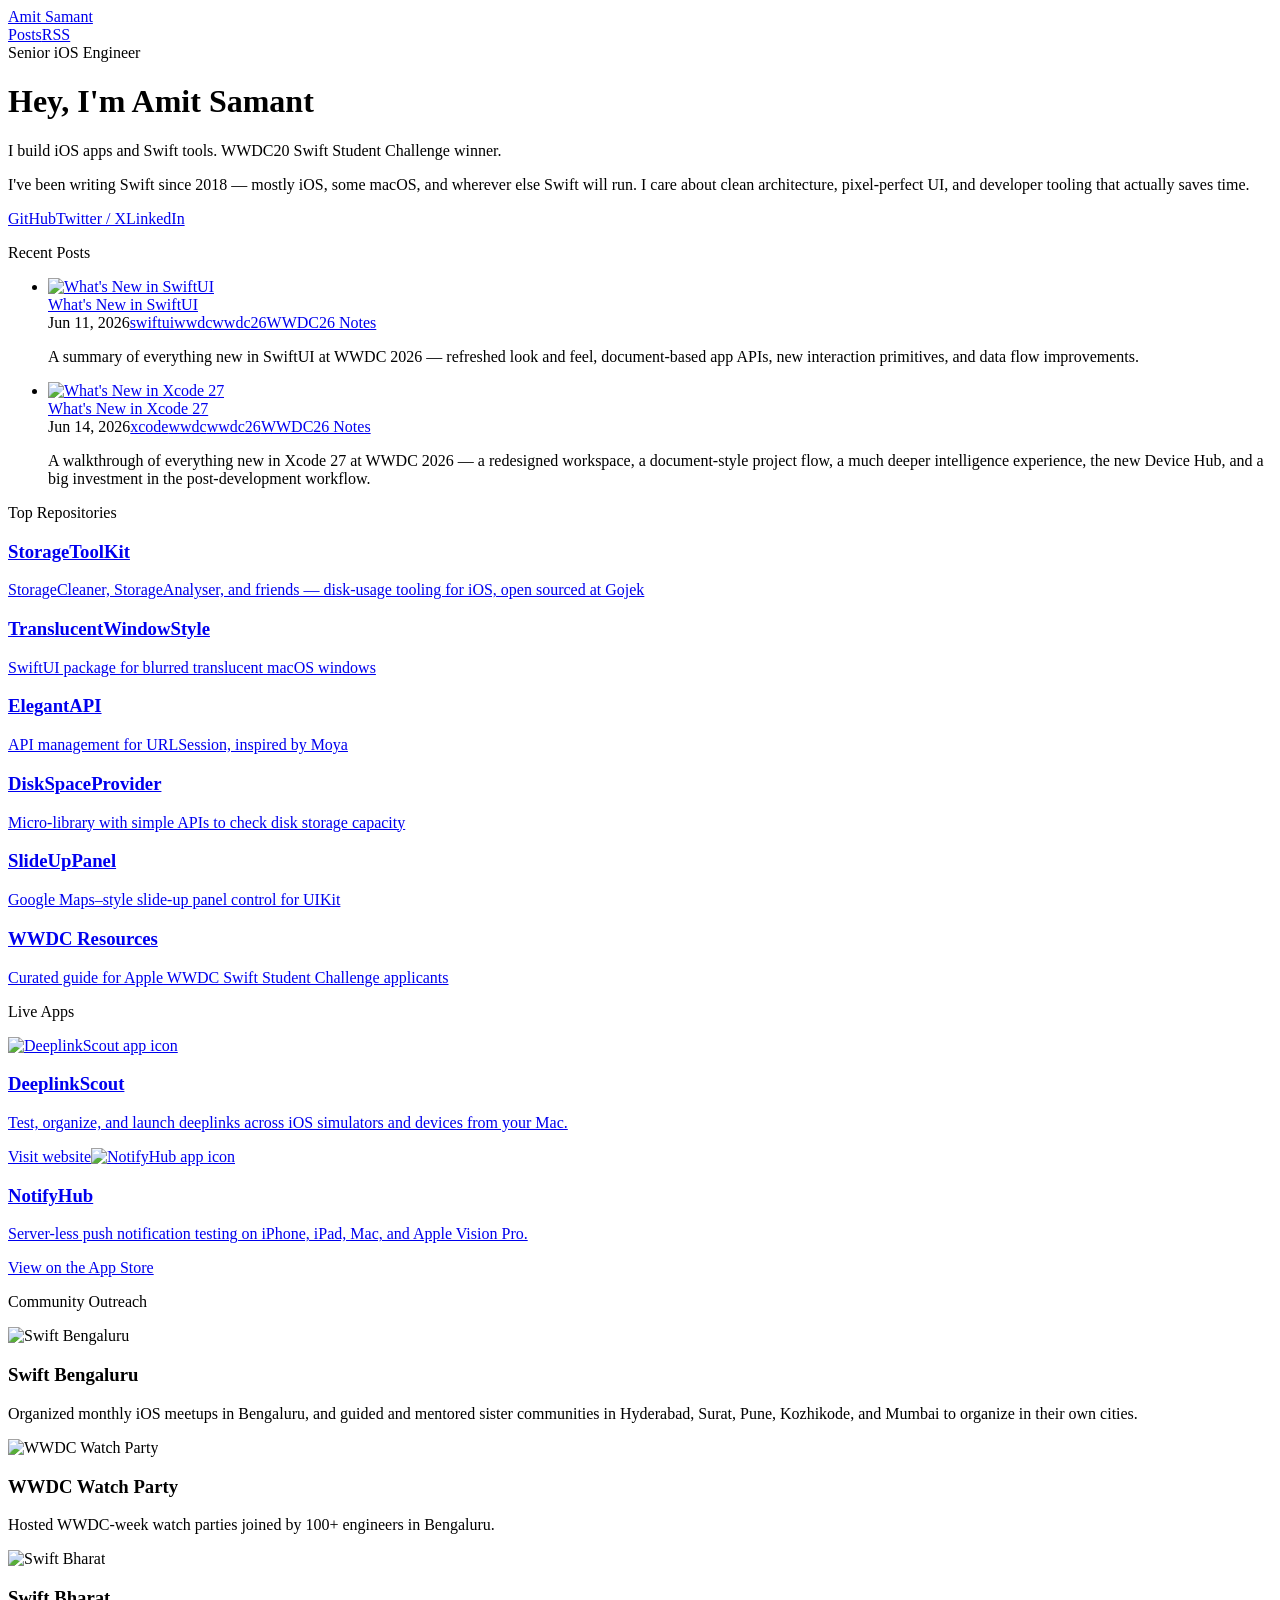
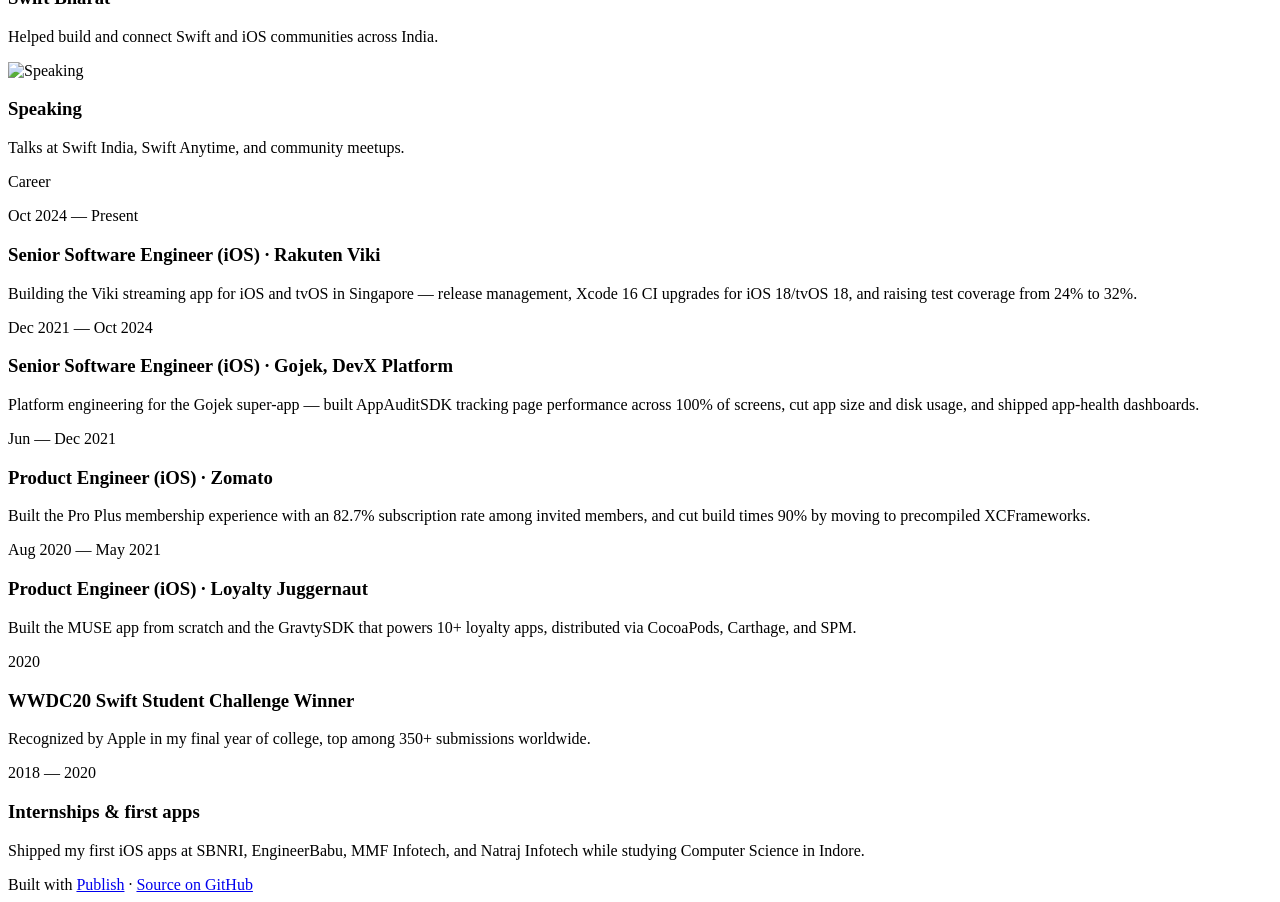
==== commit a12aa703: "deploy: 14f3b8e603f25399f7940248e2fc450d754a202d" ====
--- a/index.html
+++ b/index.html
@@ -1 +1 @@
-<!DOCTYPE html><html lang="en"><head><meta charset="UTF-8"/><meta property="og:site_name" content="Amit Samant"/><link rel="canonical" href="https://amitsamant.dev/blog"/><meta name="twitter:url" content="https://amitsamant.dev/blog"/><meta property="og:url" content="https://amitsamant.dev/blog"/><title>Amit Samant — Swift &amp; iOS Engineering</title><meta name="twitter:title" content="Amit Samant — Swift & iOS Engineering"/><meta property="og:title" content="Amit Samant — Swift & iOS Engineering"/><meta name="description" content="Senior iOS Engineer. Writing about Swift, iOS, and software engineering."/><meta name="twitter:description" content="Senior iOS Engineer. Writing about Swift, iOS, and software engineering."/><meta property="og:description" content="Senior iOS Engineer. Writing about Swift, iOS, and software engineering."/><meta name="twitter:card" content="summary_large_image"/><meta name="viewport" content="width=device-width, initial-scale=1, viewport-fit=cover"/><meta name="theme-color" content="#fbfbfd" media="(prefers-color-scheme: light)"/><meta name="theme-color" content="#161617" media="(prefers-color-scheme: dark)"/><meta name="author" content="Amit Samant"/><meta property="og:type" content="website"/><meta property="og:locale" content="en_US"/><meta name="twitter:site" content="@amitsamant_dev"/><meta name="twitter:creator" content="@amitsamant_dev"/><meta property="og:image" content="https://amitsamant.dev/blog/images/og-default.png"/><meta name="twitter:image" content="https://amitsamant.dev/blog/images/og-default.png"/><link rel="alternate" type="application/rss+xml" title="Amit Samant" href="/blog/feed.rss"/><link rel="icon" type="image/svg+xml" href="/blog/favicon.svg"/><link rel="icon" type="image/png" sizes="32x32" href="/blog/favicon-32.png"/><link rel="apple-touch-icon" href="/blog/apple-touch-icon.png"/><link rel="stylesheet" href="/blog/styles.css"/><script type="application/ld+json">{"@context":"https:\/\/schema.org","@type":"Blog","author":{"@type":"Person","jobTitle":"Senior iOS Engineer","name":"Amit Samant","sameAs":["https:\/\/github.com\/DominatorVbN","https:\/\/twitter.com\/amitsamant_dev","https:\/\/linkedin.com\/in\/amitsamant-dev"],"url":"https:\/\/amitsamant.dev"},"description":"Senior iOS Engineer. Writing about Swift, iOS, and software engineering.","name":"Amit Samant","url":"https:\/\/amitsamant.dev\/blog"}</script></head><body><header class="site-header"><div class="inner"><a href="/blog/" class="site-name">Amit Samant</a><nav><a href="/blog/posts">Posts</a><a href="/blog/feed.rss">RSS</a></nav></div></header><main><div class="intro"><span class="badge">Senior iOS Engineer</span><h1>Hey, I'm Amit Samant</h1><p class="tagline">I build iOS apps and Swift tools. WWDC20 Swift Student Challenge winner.</p><p>I've been writing Swift since 2018 — mostly iOS, some macOS, and wherever else Swift will run. I care about clean architecture, pixel-perfect UI, and developer tooling that actually saves time.</p><div class="links-row"><a href="https://github.com/DominatorVbN" class="link-pill">GitHub</a><a href="https://twitter.com/amitsamant_dev" class="link-pill">Twitter / X</a><a href="https://linkedin.com/in/amitsamant-dev" class="link-pill">LinkedIn</a></div></div><div><p class="section-title">Recent Posts</p><ul class="item-list"><li><a href="/blog/posts/whats-new-in-swiftui" class="item-thumb-link"><img class="item-thumb" src="/blog/posts/whats-new-in-swiftui/images/0D3AA5C9-FB6D-435E-B684-F159EAAB7015.png" alt="What's New in SwiftUI"/></a><div class="item-body"><a href="/blog/posts/whats-new-in-swiftui" class="item-title">What's New in SwiftUI</a><div class="item-meta"><time datetime="2026-06-11T12:00:00Z">Jun 11, 2026</time><a href="/blog/tags/swiftui" class="tag">swiftui</a><a href="/blog/tags/wwdc" class="tag">wwdc</a><a href="/blog/tags/wwdc26" class="tag">wwdc26</a></div><p class="item-description">A summary of everything new in SwiftUI at WWDC 2026 — refreshed look and feel, document-based app APIs, new interaction primitives, and data flow improvements.</p></div></li><li><a href="/blog/posts/whats-new-in-xcode-27" class="item-thumb-link"><img class="item-thumb" src="/blog/posts/whats-new-in-xcode-27/images/87CC0651-EF2B-42B4-9C18-035A0429DF75.png" alt="What's New in Xcode 27"/></a><div class="item-body"><a href="/blog/posts/whats-new-in-xcode-27" class="item-title">What's New in Xcode 27</a><div class="item-meta"><time datetime="2026-06-14T12:00:00Z">Jun 14, 2026</time><a href="/blog/tags/xcode" class="tag">xcode</a><a href="/blog/tags/wwdc" class="tag">wwdc</a><a href="/blog/tags/wwdc26" class="tag">wwdc26</a></div><p class="item-description">A walkthrough of everything new in Xcode 27 at WWDC 2026 — a redesigned workspace, a document-style project flow, a much deeper intelligence experience, the new Device Hub, and a big investment in the post-development workflow.</p></div></li></ul></div><div><p class="section-title">Top Repositories</p><div class="projects-grid"><a href="https://github.com/gojek/StorageToolKit-iOS" class="project-card repo-card"><h3>StorageToolKit</h3><p>StorageCleaner, StorageAnalyser, and friends — disk-usage tooling for iOS, open sourced at Gojek</p></a><a href="https://github.com/DominatorVbN/TranslucentWindowStyle" class="project-card repo-card"><h3>TranslucentWindowStyle</h3><p>SwiftUI package for blurred translucent macOS windows</p></a><a href="https://github.com/DominatorVbN/ElegantAPI" class="project-card repo-card"><h3>ElegantAPI</h3><p>API management for URLSession, inspired by Moya</p></a><a href="https://github.com/DominatorVbN/DiskSpaceProvider" class="project-card repo-card"><h3>DiskSpaceProvider</h3><p>Micro-library with simple APIs to check disk storage capacity</p></a><a href="https://github.com/DominatorVbN/SlideUpPanel" class="project-card repo-card"><h3>SlideUpPanel</h3><p>Google Maps–style slide-up panel control for UIKit</p></a><a href="https://github.com/DominatorVbN/Swift-Student-Challenge-Resources" class="project-card repo-card"><h3>WWDC Resources</h3><p>Curated guide for Apple WWDC Swift Student Challenge applicants</p></a></div></div><div><p class="section-title">Live Apps</p><div class="projects-grid"><a href="https://dominatorvbn.github.io/DeeplinkScoutDocs/" class="project-card app-card"><img class="app-icon" src="https://dominatorvbn.github.io/DeeplinkScoutDocs/assets/app-icon.png" alt="DeeplinkScout app icon"/><h3>DeeplinkScout</h3><p>Test, organize, and launch deeplinks across iOS simulators and devices from your Mac.</p><span class="card-link-label">Visit website</span></a><a href="https://apps.apple.com/us/app/notifyhub-push-notification/id6472355827" class="project-card app-card"><img class="app-icon" src="https://is1-ssl.mzstatic.com/image/thumb/Purple126/v4/e0/a2/31/e0a231a7-8b91-25d9-921c-bbe1b0da438b/AppIcon-0-0-1x_U007epad-0-85-220.png/512x512bb.jpg" alt="NotifyHub app icon"/><h3>NotifyHub</h3><p>Server-less push notification testing on iPhone, iPad, Mac, and Apple Vision Pro.</p><span class="card-link-label">View on the App Store</span></a></div></div><div><p class="section-title">Community Outreach</p><div class="community-grid"><div class="community-card"><img class="community-photo" src="/blog/images/community/swift-bengaluru.jpg" alt="Swift Bengaluru"/><div class="community-card-body"><h3>Swift Bengaluru</h3><p>Organized monthly iOS meetups in Bengaluru, and guided and mentored sister communities in Hyderabad, Surat, Pune, Kozhikode, and Mumbai to organize in their own cities.</p></div></div><div class="community-card"><img class="community-photo" src="/blog/images/community/wwdc-watch-party.jpg" alt="WWDC Watch Party"/><div class="community-card-body"><h3>WWDC Watch Party</h3><p>Hosted WWDC-week watch parties joined by 100+ engineers in Bengaluru.</p></div></div><div class="community-card"><img class="community-photo" src="/blog/images/community/swift-bharat.jpg" alt="Swift Bharat"/><div class="community-card-body"><h3>Swift Bharat</h3><p>Helped build and connect Swift and iOS communities across India.</p></div></div><div class="community-card"><img class="community-photo" src="/blog/images/community/speaking.jpg" alt="Speaking"/><div class="community-card-body"><h3>Speaking</h3><p>Talks at Swift India, Swift Anytime, and community meetups.</p></div></div></div></div><div><p class="section-title">Career</p><div class="timeline"><div class="timeline-entry"><p class="timeline-period">Oct 2024 — Present</p><h3 class="timeline-title">Senior Software Engineer (iOS) · Rakuten Viki</h3><p class="timeline-detail">Building the Viki streaming app for iOS and tvOS in Singapore — release management, Xcode 16 CI upgrades for iOS 18/tvOS 18, and raising test coverage from 24% to 32%.</p></div><div class="timeline-entry"><p class="timeline-period">Dec 2021 — Oct 2024</p><h3 class="timeline-title">Senior Software Engineer (iOS) · Gojek, DevX Platform</h3><p class="timeline-detail">Platform engineering for the Gojek super-app — built AppAuditSDK tracking page performance across 100% of screens, cut app size and disk usage, and shipped app-health dashboards.</p></div><div class="timeline-entry"><p class="timeline-period">Jun — Dec 2021</p><h3 class="timeline-title">Product Engineer (iOS) · Zomato</h3><p class="timeline-detail">Built the Pro Plus membership experience with an 82.7% subscription rate among invited members, and cut build times 90% by moving to precompiled XCFrameworks.</p></div><div class="timeline-entry"><p class="timeline-period">Aug 2020 — May 2021</p><h3 class="timeline-title">Product Engineer (iOS) · Loyalty Juggernaut</h3><p class="timeline-detail">Built the MUSE app from scratch and the GravtySDK that powers 10+ loyalty apps, distributed via CocoaPods, Carthage, and SPM.</p></div><div class="timeline-entry"><p class="timeline-period">2020</p><h3 class="timeline-title">WWDC20 Swift Student Challenge Winner</h3><p class="timeline-detail">Recognized by Apple in my final year of college, top among 350+ submissions worldwide.</p></div><div class="timeline-entry"><p class="timeline-period">2018 — 2020</p><h3 class="timeline-title">Internships &amp; first apps</h3><p class="timeline-detail">Shipped my first iOS apps at SBNRI, EngineerBabu, MMF Infotech, and Natraj Infotech while studying Computer Science in Indore.</p></div></div></div></main><footer class="site-footer">Built with <a href="https://github.com/johnsundell/publish">Publish</a> · <a href="https://github.com/DominatorVbN/blog">Source on GitHub</a></footer></body></html>+<!DOCTYPE html><html lang="en"><head><meta charset="UTF-8"/><meta property="og:site_name" content="Amit Samant"/><link rel="canonical" href="https://amitsamant.dev/blog"/><meta name="twitter:url" content="https://amitsamant.dev/blog"/><meta property="og:url" content="https://amitsamant.dev/blog"/><title>Amit Samant — Swift &amp; iOS Engineering</title><meta name="twitter:title" content="Amit Samant — Swift & iOS Engineering"/><meta property="og:title" content="Amit Samant — Swift & iOS Engineering"/><meta name="description" content="Senior iOS Engineer. Writing about Swift, iOS, and software engineering."/><meta name="twitter:description" content="Senior iOS Engineer. Writing about Swift, iOS, and software engineering."/><meta property="og:description" content="Senior iOS Engineer. Writing about Swift, iOS, and software engineering."/><meta name="twitter:card" content="summary_large_image"/><meta name="viewport" content="width=device-width, initial-scale=1, viewport-fit=cover"/><meta name="theme-color" content="#fbfbfd" media="(prefers-color-scheme: light)"/><meta name="theme-color" content="#161617" media="(prefers-color-scheme: dark)"/><meta name="author" content="Amit Samant"/><meta property="og:type" content="website"/><meta property="og:locale" content="en_US"/><meta name="twitter:site" content="@amitsamant_dev"/><meta name="twitter:creator" content="@amitsamant_dev"/><meta property="og:image" content="https://amitsamant.dev/blog/images/og-default.png"/><meta name="twitter:image" content="https://amitsamant.dev/blog/images/og-default.png"/><link rel="alternate" type="application/rss+xml" title="Amit Samant" href="/blog/feed.rss"/><link rel="icon" type="image/svg+xml" href="/blog/favicon.svg"/><link rel="icon" type="image/png" sizes="32x32" href="/blog/favicon-32.png"/><link rel="apple-touch-icon" href="/blog/apple-touch-icon.png"/><link rel="stylesheet" href="/blog/styles.css"/><script type="application/ld+json">{"@context":"https:\/\/schema.org","@type":"Blog","author":{"@type":"Person","jobTitle":"Senior iOS Engineer","name":"Amit Samant","sameAs":["https:\/\/github.com\/DominatorVbN","https:\/\/twitter.com\/amitsamant_dev","https:\/\/linkedin.com\/in\/amitsamant-dev"],"url":"https:\/\/amitsamant.dev"},"description":"Senior iOS Engineer. Writing about Swift, iOS, and software engineering.","name":"Amit Samant","url":"https:\/\/amitsamant.dev\/blog"}</script></head><body><header class="site-header"><div class="inner"><a href="/blog/" class="site-name">Amit Samant</a><nav><a href="/blog/posts">Posts</a><a href="/blog/feed.rss">RSS</a></nav></div></header><main><div class="intro"><span class="badge">Senior iOS Engineer</span><h1>Hey, I'm Amit Samant</h1><p class="tagline">I build iOS apps and Swift tools. WWDC20 Swift Student Challenge winner.</p><p>I've been writing Swift since 2018 — mostly iOS, some macOS, and wherever else Swift will run. I care about clean architecture, pixel-perfect UI, and developer tooling that actually saves time.</p><div class="links-row"><a href="https://github.com/DominatorVbN" class="link-pill">GitHub</a><a href="https://twitter.com/amitsamant_dev" class="link-pill">Twitter / X</a><a href="https://linkedin.com/in/amitsamant-dev" class="link-pill">LinkedIn</a></div></div><div><p class="section-title">Recent Posts</p><ul class="item-list"><li><a href="/blog/posts/whats-new-in-swiftui" class="item-thumb-link"><img class="item-thumb" src="/blog/posts/whats-new-in-swiftui/images/0D3AA5C9-FB6D-435E-B684-F159EAAB7015.png" alt="What's New in SwiftUI"/></a><div class="item-body"><a href="/blog/posts/whats-new-in-swiftui" class="item-title">What's New in SwiftUI</a><div class="item-meta"><time datetime="2026-06-11T12:00:00Z">Jun 11, 2026</time><a href="/blog/tags/swiftui" class="tag">swiftui</a><a href="/blog/tags/wwdc" class="tag">wwdc</a><a href="/blog/tags/wwdc26" class="tag">wwdc26</a><a href="/blog/tags/wwdc26-notes" class="tag">WWDC26 Notes</a></div><p class="item-description">A summary of everything new in SwiftUI at WWDC 2026 — refreshed look and feel, document-based app APIs, new interaction primitives, and data flow improvements.</p></div></li><li><a href="/blog/posts/whats-new-in-xcode-27" class="item-thumb-link"><img class="item-thumb" src="/blog/posts/whats-new-in-xcode-27/images/87CC0651-EF2B-42B4-9C18-035A0429DF75.png" alt="What's New in Xcode 27"/></a><div class="item-body"><a href="/blog/posts/whats-new-in-xcode-27" class="item-title">What's New in Xcode 27</a><div class="item-meta"><time datetime="2026-06-14T12:00:00Z">Jun 14, 2026</time><a href="/blog/tags/xcode" class="tag">xcode</a><a href="/blog/tags/wwdc" class="tag">wwdc</a><a href="/blog/tags/wwdc26" class="tag">wwdc26</a><a href="/blog/tags/wwdc26-notes" class="tag">WWDC26 Notes</a></div><p class="item-description">A walkthrough of everything new in Xcode 27 at WWDC 2026 — a redesigned workspace, a document-style project flow, a much deeper intelligence experience, the new Device Hub, and a big investment in the post-development workflow.</p></div></li></ul></div><div><p class="section-title">Top Repositories</p><div class="projects-grid"><a href="https://github.com/gojek/StorageToolKit-iOS" class="project-card repo-card"><h3>StorageToolKit</h3><p>StorageCleaner, StorageAnalyser, and friends — disk-usage tooling for iOS, open sourced at Gojek</p></a><a href="https://github.com/DominatorVbN/TranslucentWindowStyle" class="project-card repo-card"><h3>TranslucentWindowStyle</h3><p>SwiftUI package for blurred translucent macOS windows</p></a><a href="https://github.com/DominatorVbN/ElegantAPI" class="project-card repo-card"><h3>ElegantAPI</h3><p>API management for URLSession, inspired by Moya</p></a><a href="https://github.com/DominatorVbN/DiskSpaceProvider" class="project-card repo-card"><h3>DiskSpaceProvider</h3><p>Micro-library with simple APIs to check disk storage capacity</p></a><a href="https://github.com/DominatorVbN/SlideUpPanel" class="project-card repo-card"><h3>SlideUpPanel</h3><p>Google Maps–style slide-up panel control for UIKit</p></a><a href="https://github.com/DominatorVbN/Swift-Student-Challenge-Resources" class="project-card repo-card"><h3>WWDC Resources</h3><p>Curated guide for Apple WWDC Swift Student Challenge applicants</p></a></div></div><div><p class="section-title">Live Apps</p><div class="projects-grid"><a href="https://dominatorvbn.github.io/DeeplinkScoutDocs/" class="project-card app-card"><img class="app-icon" src="https://dominatorvbn.github.io/DeeplinkScoutDocs/assets/app-icon.png" alt="DeeplinkScout app icon"/><h3>DeeplinkScout</h3><p>Test, organize, and launch deeplinks across iOS simulators and devices from your Mac.</p><span class="card-link-label">Visit website</span></a><a href="https://apps.apple.com/us/app/notifyhub-push-notification/id6472355827" class="project-card app-card"><img class="app-icon" src="https://is1-ssl.mzstatic.com/image/thumb/Purple126/v4/e0/a2/31/e0a231a7-8b91-25d9-921c-bbe1b0da438b/AppIcon-0-0-1x_U007epad-0-85-220.png/512x512bb.jpg" alt="NotifyHub app icon"/><h3>NotifyHub</h3><p>Server-less push notification testing on iPhone, iPad, Mac, and Apple Vision Pro.</p><span class="card-link-label">View on the App Store</span></a></div></div><div><p class="section-title">Community Outreach</p><div class="community-grid"><div class="community-card"><img class="community-photo" src="/blog/images/community/swift-bengaluru.jpg" alt="Swift Bengaluru"/><div class="community-card-body"><h3>Swift Bengaluru</h3><p>Organized monthly iOS meetups in Bengaluru, and guided and mentored sister communities in Hyderabad, Surat, Pune, Kozhikode, and Mumbai to organize in their own cities.</p></div></div><div class="community-card"><img class="community-photo" src="/blog/images/community/wwdc-watch-party.jpg" alt="WWDC Watch Party"/><div class="community-card-body"><h3>WWDC Watch Party</h3><p>Hosted WWDC-week watch parties joined by 100+ engineers in Bengaluru.</p></div></div><div class="community-card"><img class="community-photo" src="/blog/images/community/swift-bharat.jpg" alt="Swift Bharat"/><div class="community-card-body"><h3>Swift Bharat</h3><p>Helped build and connect Swift and iOS communities across India.</p></div></div><div class="community-card"><img class="community-photo" src="/blog/images/community/speaking.jpg" alt="Speaking"/><div class="community-card-body"><h3>Speaking</h3><p>Talks at Swift India, Swift Anytime, and community meetups.</p></div></div></div></div><div><p class="section-title">Career</p><div class="timeline"><div class="timeline-entry"><p class="timeline-period">Oct 2024 — Present</p><h3 class="timeline-title">Senior Software Engineer (iOS) · Rakuten Viki</h3><p class="timeline-detail">Building the Viki streaming app for iOS and tvOS in Singapore — release management, Xcode 16 CI upgrades for iOS 18/tvOS 18, and raising test coverage from 24% to 32%.</p></div><div class="timeline-entry"><p class="timeline-period">Dec 2021 — Oct 2024</p><h3 class="timeline-title">Senior Software Engineer (iOS) · Gojek, DevX Platform</h3><p class="timeline-detail">Platform engineering for the Gojek super-app — built AppAuditSDK tracking page performance across 100% of screens, cut app size and disk usage, and shipped app-health dashboards.</p></div><div class="timeline-entry"><p class="timeline-period">Jun — Dec 2021</p><h3 class="timeline-title">Product Engineer (iOS) · Zomato</h3><p class="timeline-detail">Built the Pro Plus membership experience with an 82.7% subscription rate among invited members, and cut build times 90% by moving to precompiled XCFrameworks.</p></div><div class="timeline-entry"><p class="timeline-period">Aug 2020 — May 2021</p><h3 class="timeline-title">Product Engineer (iOS) · Loyalty Juggernaut</h3><p class="timeline-detail">Built the MUSE app from scratch and the GravtySDK that powers 10+ loyalty apps, distributed via CocoaPods, Carthage, and SPM.</p></div><div class="timeline-entry"><p class="timeline-period">2020</p><h3 class="timeline-title">WWDC20 Swift Student Challenge Winner</h3><p class="timeline-detail">Recognized by Apple in my final year of college, top among 350+ submissions worldwide.</p></div><div class="timeline-entry"><p class="timeline-period">2018 — 2020</p><h3 class="timeline-title">Internships &amp; first apps</h3><p class="timeline-detail">Shipped my first iOS apps at SBNRI, EngineerBabu, MMF Infotech, and Natraj Infotech while studying Computer Science in Indore.</p></div></div></div></main><footer class="site-footer">Built with <a href="https://github.com/johnsundell/publish">Publish</a> · <a href="https://github.com/DominatorVbN/blog">Source on GitHub</a></footer></body></html>
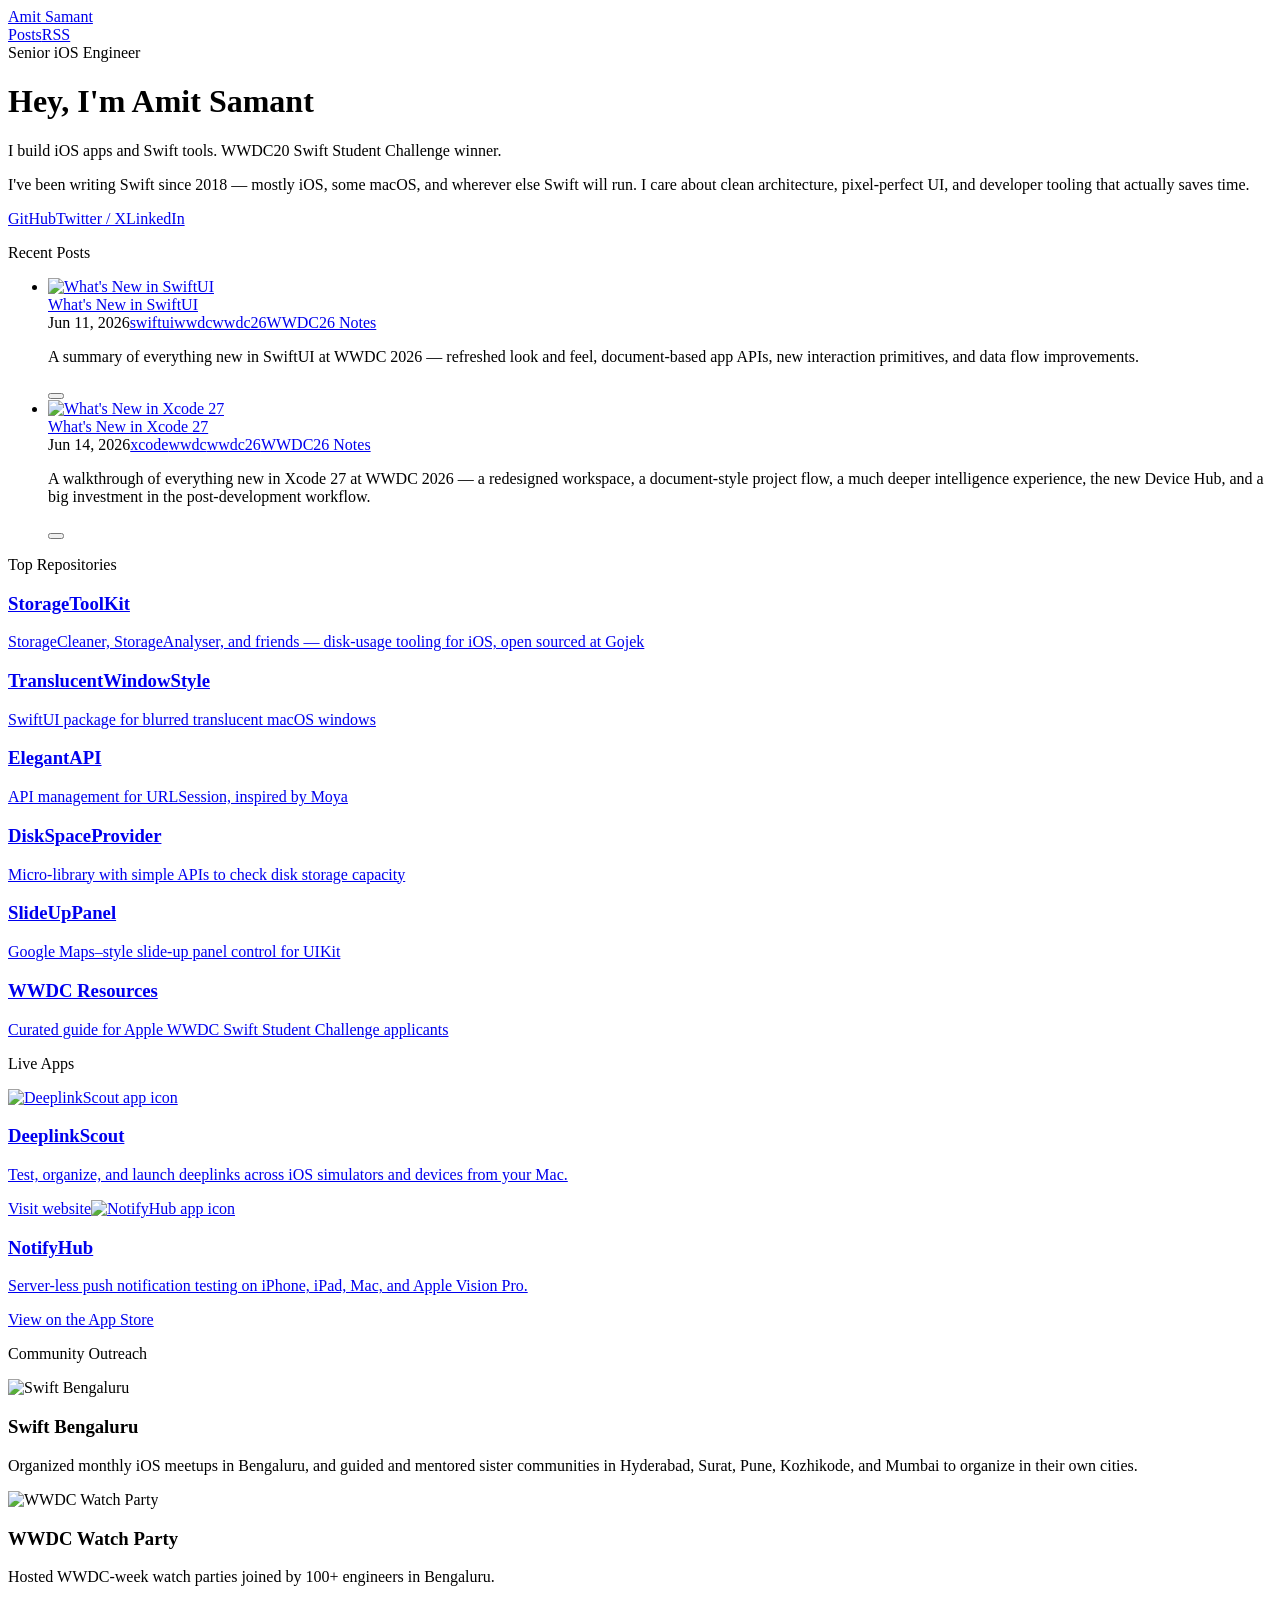
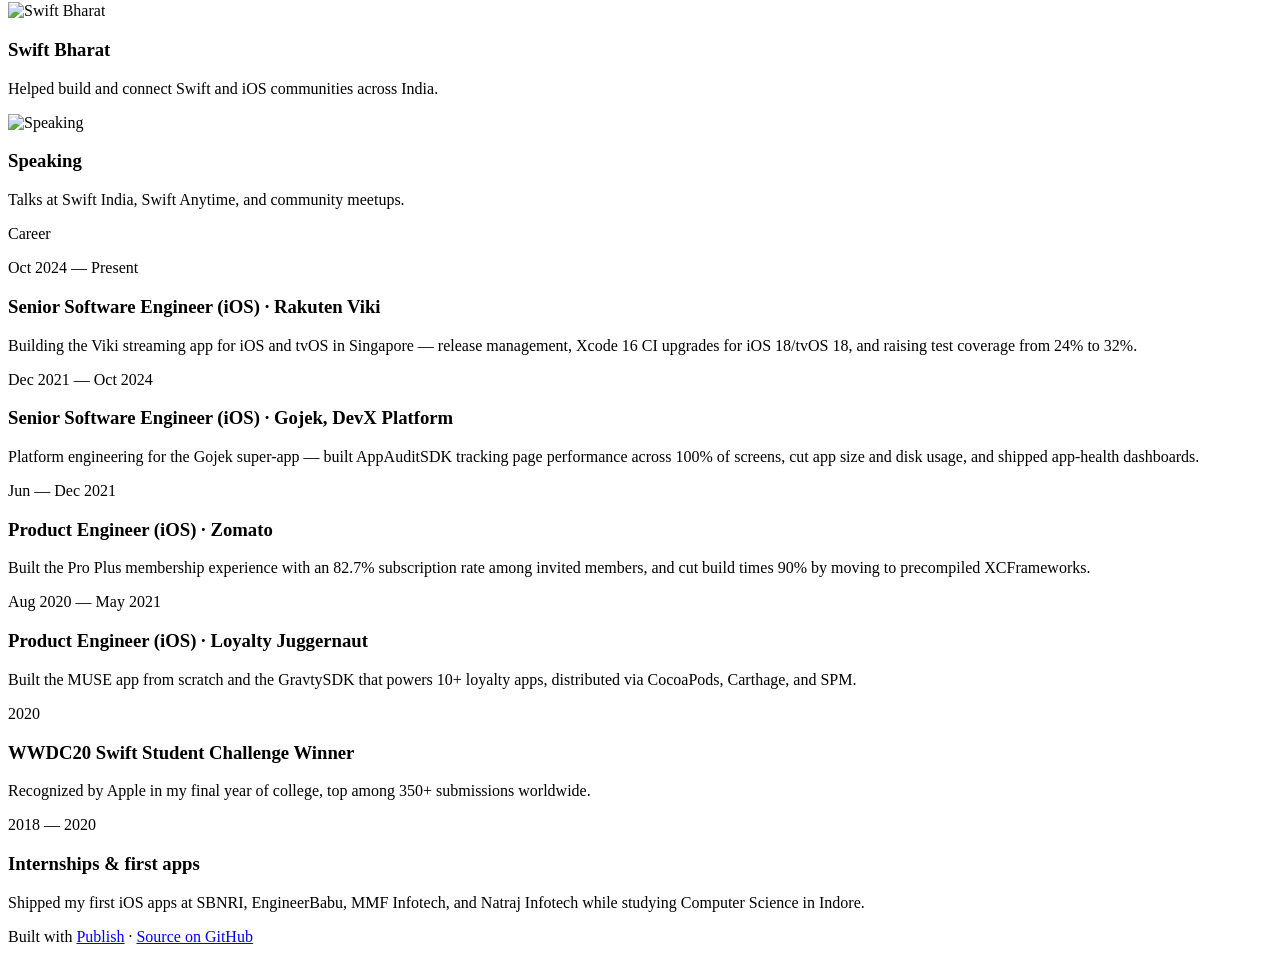
==== commit 4dc425b6: "deploy: 1e2a40f3b0db70876790f2f495857b97deb7a076" ====
--- a/index.html
+++ b/index.html
@@ -1 +1 @@
-<!DOCTYPE html><html lang="en"><head><meta charset="UTF-8"/><meta property="og:site_name" content="Amit Samant"/><link rel="canonical" href="https://amitsamant.dev/blog"/><meta name="twitter:url" content="https://amitsamant.dev/blog"/><meta property="og:url" content="https://amitsamant.dev/blog"/><title>Amit Samant — Swift &amp; iOS Engineering</title><meta name="twitter:title" content="Amit Samant — Swift & iOS Engineering"/><meta property="og:title" content="Amit Samant — Swift & iOS Engineering"/><meta name="description" content="Senior iOS Engineer. Writing about Swift, iOS, and software engineering."/><meta name="twitter:description" content="Senior iOS Engineer. Writing about Swift, iOS, and software engineering."/><meta property="og:description" content="Senior iOS Engineer. Writing about Swift, iOS, and software engineering."/><meta name="twitter:card" content="summary_large_image"/><meta name="viewport" content="width=device-width, initial-scale=1, viewport-fit=cover"/><meta name="theme-color" content="#fbfbfd" media="(prefers-color-scheme: light)"/><meta name="theme-color" content="#161617" media="(prefers-color-scheme: dark)"/><meta name="author" content="Amit Samant"/><meta property="og:type" content="website"/><meta property="og:locale" content="en_US"/><meta name="twitter:site" content="@amitsamant_dev"/><meta name="twitter:creator" content="@amitsamant_dev"/><meta property="og:image" content="https://amitsamant.dev/blog/images/og-default.png"/><meta name="twitter:image" content="https://amitsamant.dev/blog/images/og-default.png"/><link rel="alternate" type="application/rss+xml" title="Amit Samant" href="/blog/feed.rss"/><link rel="icon" type="image/svg+xml" href="/blog/favicon.svg"/><link rel="icon" type="image/png" sizes="32x32" href="/blog/favicon-32.png"/><link rel="apple-touch-icon" href="/blog/apple-touch-icon.png"/><link rel="stylesheet" href="/blog/styles.css"/><script type="application/ld+json">{"@context":"https:\/\/schema.org","@type":"Blog","author":{"@type":"Person","jobTitle":"Senior iOS Engineer","name":"Amit Samant","sameAs":["https:\/\/github.com\/DominatorVbN","https:\/\/twitter.com\/amitsamant_dev","https:\/\/linkedin.com\/in\/amitsamant-dev"],"url":"https:\/\/amitsamant.dev"},"description":"Senior iOS Engineer. Writing about Swift, iOS, and software engineering.","name":"Amit Samant","url":"https:\/\/amitsamant.dev\/blog"}</script></head><body><header class="site-header"><div class="inner"><a href="/blog/" class="site-name">Amit Samant</a><nav><a href="/blog/posts">Posts</a><a href="/blog/feed.rss">RSS</a></nav></div></header><main><div class="intro"><span class="badge">Senior iOS Engineer</span><h1>Hey, I'm Amit Samant</h1><p class="tagline">I build iOS apps and Swift tools. WWDC20 Swift Student Challenge winner.</p><p>I've been writing Swift since 2018 — mostly iOS, some macOS, and wherever else Swift will run. I care about clean architecture, pixel-perfect UI, and developer tooling that actually saves time.</p><div class="links-row"><a href="https://github.com/DominatorVbN" class="link-pill">GitHub</a><a href="https://twitter.com/amitsamant_dev" class="link-pill">Twitter / X</a><a href="https://linkedin.com/in/amitsamant-dev" class="link-pill">LinkedIn</a></div></div><div><p class="section-title">Recent Posts</p><ul class="item-list"><li><a href="/blog/posts/whats-new-in-swiftui" class="item-thumb-link"><img class="item-thumb" src="/blog/posts/whats-new-in-swiftui/images/0D3AA5C9-FB6D-435E-B684-F159EAAB7015.png" alt="What's New in SwiftUI"/></a><div class="item-body"><a href="/blog/posts/whats-new-in-swiftui" class="item-title">What's New in SwiftUI</a><div class="item-meta"><time datetime="2026-06-11T12:00:00Z">Jun 11, 2026</time><a href="/blog/tags/swiftui" class="tag">swiftui</a><a href="/blog/tags/wwdc" class="tag">wwdc</a><a href="/blog/tags/wwdc26" class="tag">wwdc26</a><a href="/blog/tags/wwdc26-notes" class="tag">WWDC26 Notes</a></div><p class="item-description">A summary of everything new in SwiftUI at WWDC 2026 — refreshed look and feel, document-based app APIs, new interaction primitives, and data flow improvements.</p></div></li><li><a href="/blog/posts/whats-new-in-xcode-27" class="item-thumb-link"><img class="item-thumb" src="/blog/posts/whats-new-in-xcode-27/images/87CC0651-EF2B-42B4-9C18-035A0429DF75.png" alt="What's New in Xcode 27"/></a><div class="item-body"><a href="/blog/posts/whats-new-in-xcode-27" class="item-title">What's New in Xcode 27</a><div class="item-meta"><time datetime="2026-06-14T12:00:00Z">Jun 14, 2026</time><a href="/blog/tags/xcode" class="tag">xcode</a><a href="/blog/tags/wwdc" class="tag">wwdc</a><a href="/blog/tags/wwdc26" class="tag">wwdc26</a><a href="/blog/tags/wwdc26-notes" class="tag">WWDC26 Notes</a></div><p class="item-description">A walkthrough of everything new in Xcode 27 at WWDC 2026 — a redesigned workspace, a document-style project flow, a much deeper intelligence experience, the new Device Hub, and a big investment in the post-development workflow.</p></div></li></ul></div><div><p class="section-title">Top Repositories</p><div class="projects-grid"><a href="https://github.com/gojek/StorageToolKit-iOS" class="project-card repo-card"><h3>StorageToolKit</h3><p>StorageCleaner, StorageAnalyser, and friends — disk-usage tooling for iOS, open sourced at Gojek</p></a><a href="https://github.com/DominatorVbN/TranslucentWindowStyle" class="project-card repo-card"><h3>TranslucentWindowStyle</h3><p>SwiftUI package for blurred translucent macOS windows</p></a><a href="https://github.com/DominatorVbN/ElegantAPI" class="project-card repo-card"><h3>ElegantAPI</h3><p>API management for URLSession, inspired by Moya</p></a><a href="https://github.com/DominatorVbN/DiskSpaceProvider" class="project-card repo-card"><h3>DiskSpaceProvider</h3><p>Micro-library with simple APIs to check disk storage capacity</p></a><a href="https://github.com/DominatorVbN/SlideUpPanel" class="project-card repo-card"><h3>SlideUpPanel</h3><p>Google Maps–style slide-up panel control for UIKit</p></a><a href="https://github.com/DominatorVbN/Swift-Student-Challenge-Resources" class="project-card repo-card"><h3>WWDC Resources</h3><p>Curated guide for Apple WWDC Swift Student Challenge applicants</p></a></div></div><div><p class="section-title">Live Apps</p><div class="projects-grid"><a href="https://dominatorvbn.github.io/DeeplinkScoutDocs/" class="project-card app-card"><img class="app-icon" src="https://dominatorvbn.github.io/DeeplinkScoutDocs/assets/app-icon.png" alt="DeeplinkScout app icon"/><h3>DeeplinkScout</h3><p>Test, organize, and launch deeplinks across iOS simulators and devices from your Mac.</p><span class="card-link-label">Visit website</span></a><a href="https://apps.apple.com/us/app/notifyhub-push-notification/id6472355827" class="project-card app-card"><img class="app-icon" src="https://is1-ssl.mzstatic.com/image/thumb/Purple126/v4/e0/a2/31/e0a231a7-8b91-25d9-921c-bbe1b0da438b/AppIcon-0-0-1x_U007epad-0-85-220.png/512x512bb.jpg" alt="NotifyHub app icon"/><h3>NotifyHub</h3><p>Server-less push notification testing on iPhone, iPad, Mac, and Apple Vision Pro.</p><span class="card-link-label">View on the App Store</span></a></div></div><div><p class="section-title">Community Outreach</p><div class="community-grid"><div class="community-card"><img class="community-photo" src="/blog/images/community/swift-bengaluru.jpg" alt="Swift Bengaluru"/><div class="community-card-body"><h3>Swift Bengaluru</h3><p>Organized monthly iOS meetups in Bengaluru, and guided and mentored sister communities in Hyderabad, Surat, Pune, Kozhikode, and Mumbai to organize in their own cities.</p></div></div><div class="community-card"><img class="community-photo" src="/blog/images/community/wwdc-watch-party.jpg" alt="WWDC Watch Party"/><div class="community-card-body"><h3>WWDC Watch Party</h3><p>Hosted WWDC-week watch parties joined by 100+ engineers in Bengaluru.</p></div></div><div class="community-card"><img class="community-photo" src="/blog/images/community/swift-bharat.jpg" alt="Swift Bharat"/><div class="community-card-body"><h3>Swift Bharat</h3><p>Helped build and connect Swift and iOS communities across India.</p></div></div><div class="community-card"><img class="community-photo" src="/blog/images/community/speaking.jpg" alt="Speaking"/><div class="community-card-body"><h3>Speaking</h3><p>Talks at Swift India, Swift Anytime, and community meetups.</p></div></div></div></div><div><p class="section-title">Career</p><div class="timeline"><div class="timeline-entry"><p class="timeline-period">Oct 2024 — Present</p><h3 class="timeline-title">Senior Software Engineer (iOS) · Rakuten Viki</h3><p class="timeline-detail">Building the Viki streaming app for iOS and tvOS in Singapore — release management, Xcode 16 CI upgrades for iOS 18/tvOS 18, and raising test coverage from 24% to 32%.</p></div><div class="timeline-entry"><p class="timeline-period">Dec 2021 — Oct 2024</p><h3 class="timeline-title">Senior Software Engineer (iOS) · Gojek, DevX Platform</h3><p class="timeline-detail">Platform engineering for the Gojek super-app — built AppAuditSDK tracking page performance across 100% of screens, cut app size and disk usage, and shipped app-health dashboards.</p></div><div class="timeline-entry"><p class="timeline-period">Jun — Dec 2021</p><h3 class="timeline-title">Product Engineer (iOS) · Zomato</h3><p class="timeline-detail">Built the Pro Plus membership experience with an 82.7% subscription rate among invited members, and cut build times 90% by moving to precompiled XCFrameworks.</p></div><div class="timeline-entry"><p class="timeline-period">Aug 2020 — May 2021</p><h3 class="timeline-title">Product Engineer (iOS) · Loyalty Juggernaut</h3><p class="timeline-detail">Built the MUSE app from scratch and the GravtySDK that powers 10+ loyalty apps, distributed via CocoaPods, Carthage, and SPM.</p></div><div class="timeline-entry"><p class="timeline-period">2020</p><h3 class="timeline-title">WWDC20 Swift Student Challenge Winner</h3><p class="timeline-detail">Recognized by Apple in my final year of college, top among 350+ submissions worldwide.</p></div><div class="timeline-entry"><p class="timeline-period">2018 — 2020</p><h3 class="timeline-title">Internships &amp; first apps</h3><p class="timeline-detail">Shipped my first iOS apps at SBNRI, EngineerBabu, MMF Infotech, and Natraj Infotech while studying Computer Science in Indore.</p></div></div></div></main><footer class="site-footer">Built with <a href="https://github.com/johnsundell/publish">Publish</a> · <a href="https://github.com/DominatorVbN/blog">Source on GitHub</a></footer></body></html>+<!DOCTYPE html><html lang="en"><head><meta charset="UTF-8"/><meta property="og:site_name" content="Amit Samant"/><link rel="canonical" href="https://amitsamant.dev/blog"/><meta name="twitter:url" content="https://amitsamant.dev/blog"/><meta property="og:url" content="https://amitsamant.dev/blog"/><title>Amit Samant — Swift &amp; iOS Engineering</title><meta name="twitter:title" content="Amit Samant — Swift & iOS Engineering"/><meta property="og:title" content="Amit Samant — Swift & iOS Engineering"/><meta name="description" content="Senior iOS Engineer. Writing about Swift, iOS, and software engineering."/><meta name="twitter:description" content="Senior iOS Engineer. Writing about Swift, iOS, and software engineering."/><meta property="og:description" content="Senior iOS Engineer. Writing about Swift, iOS, and software engineering."/><meta name="twitter:card" content="summary_large_image"/><meta name="viewport" content="width=device-width, initial-scale=1, viewport-fit=cover"/><meta name="theme-color" content="#fbfbfd" media="(prefers-color-scheme: light)"/><meta name="theme-color" content="#161617" media="(prefers-color-scheme: dark)"/><meta name="author" content="Amit Samant"/><meta property="og:type" content="website"/><meta property="og:locale" content="en_US"/><meta name="twitter:site" content="@amitsamant_dev"/><meta name="twitter:creator" content="@amitsamant_dev"/><meta property="og:image" content="https://amitsamant.dev/blog/images/og-default.png"/><meta name="twitter:image" content="https://amitsamant.dev/blog/images/og-default.png"/><link rel="alternate" type="application/rss+xml" title="Amit Samant" href="/blog/feed.rss"/><link rel="icon" type="image/svg+xml" href="/blog/favicon.svg"/><link rel="icon" type="image/png" sizes="32x32" href="/blog/favicon-32.png"/><link rel="apple-touch-icon" href="/blog/apple-touch-icon.png"/><link rel="stylesheet" href="/blog/styles.css"/><script src="/blog/reading.js"></script><script type="application/ld+json">{"@context":"https:\/\/schema.org","@type":"Blog","author":{"@type":"Person","jobTitle":"Senior iOS Engineer","name":"Amit Samant","sameAs":["https:\/\/github.com\/DominatorVbN","https:\/\/twitter.com\/amitsamant_dev","https:\/\/linkedin.com\/in\/amitsamant-dev"],"url":"https:\/\/amitsamant.dev"},"description":"Senior iOS Engineer. Writing about Swift, iOS, and software engineering.","name":"Amit Samant","url":"https:\/\/amitsamant.dev\/blog"}</script></head><body><header class="site-header"><div class="inner"><a href="/blog/" class="site-name">Amit Samant</a><nav><a href="/blog/posts">Posts</a><a href="/blog/feed.rss">RSS</a></nav></div></header><main><div class="intro"><span class="badge">Senior iOS Engineer</span><h1>Hey, I'm Amit Samant</h1><p class="tagline">I build iOS apps and Swift tools. WWDC20 Swift Student Challenge winner.</p><p>I've been writing Swift since 2018 — mostly iOS, some macOS, and wherever else Swift will run. I care about clean architecture, pixel-perfect UI, and developer tooling that actually saves time.</p><div class="links-row"><a href="https://github.com/DominatorVbN" class="link-pill">GitHub</a><a href="https://twitter.com/amitsamant_dev" class="link-pill">Twitter / X</a><a href="https://linkedin.com/in/amitsamant-dev" class="link-pill">LinkedIn</a></div></div><div class="reading-section" id="continue-reading-section" hidden="hidden"><p class="section-title">Continue Reading</p><ul class="item-list" id="continue-reading-list"></ul></div><div class="reading-section" id="read-later-section" hidden="hidden"><p class="section-title">Read Later</p><ul class="item-list" id="read-later-list"></ul></div><div><p class="section-title">Recent Posts</p><ul class="item-list"><li><a href="/blog/posts/whats-new-in-swiftui" class="item-thumb-link"><img class="item-thumb" src="/blog/posts/whats-new-in-swiftui/images/0D3AA5C9-FB6D-435E-B684-F159EAAB7015.png" alt="What's New in SwiftUI"/></a><div class="item-body"><a href="/blog/posts/whats-new-in-swiftui" class="item-title">What's New in SwiftUI</a><div class="item-meta"><time datetime="2026-06-11T12:00:00Z">Jun 11, 2026</time><a href="/blog/tags/swiftui" class="tag">swiftui</a><a href="/blog/tags/wwdc" class="tag">wwdc</a><a href="/blog/tags/wwdc26" class="tag">wwdc26</a><a href="/blog/tags/wwdc26-notes" class="tag">WWDC26 Notes</a></div><p class="item-description">A summary of everything new in SwiftUI at WWDC 2026 — refreshed look and feel, document-based app APIs, new interaction primitives, and data flow improvements.</p></div><div class="item-actions"><button type="button" class="bookmark-btn" aria-pressed="false" aria-label="Save for later" title="Read later" data-url="/blog/posts/whats-new-in-swiftui" data-title="What's New in SwiftUI" data-date="Jun 11, 2026" data-description="A summary of everything new in SwiftUI at WWDC 2026 — refreshed look and feel, document-based app APIs, new interaction primitives, and data flow improvements."><span class="bookmark-icon"></span></button></div></li><li><a href="/blog/posts/whats-new-in-xcode-27" class="item-thumb-link"><img class="item-thumb" src="/blog/posts/whats-new-in-xcode-27/images/87CC0651-EF2B-42B4-9C18-035A0429DF75.png" alt="What's New in Xcode 27"/></a><div class="item-body"><a href="/blog/posts/whats-new-in-xcode-27" class="item-title">What's New in Xcode 27</a><div class="item-meta"><time datetime="2026-06-14T12:00:00Z">Jun 14, 2026</time><a href="/blog/tags/xcode" class="tag">xcode</a><a href="/blog/tags/wwdc" class="tag">wwdc</a><a href="/blog/tags/wwdc26" class="tag">wwdc26</a><a href="/blog/tags/wwdc26-notes" class="tag">WWDC26 Notes</a></div><p class="item-description">A walkthrough of everything new in Xcode 27 at WWDC 2026 — a redesigned workspace, a document-style project flow, a much deeper intelligence experience, the new Device Hub, and a big investment in the post-development workflow.</p></div><div class="item-actions"><button type="button" class="bookmark-btn" aria-pressed="false" aria-label="Save for later" title="Read later" data-url="/blog/posts/whats-new-in-xcode-27" data-title="What's New in Xcode 27" data-date="Jun 14, 2026" data-description="A walkthrough of everything new in Xcode 27 at WWDC 2026 — a redesigned workspace, a document-style project flow, a much deeper intelligence experience, the new Device Hub, and a big investment in the post-development workflow."><span class="bookmark-icon"></span></button></div></li></ul></div><div><p class="section-title">Top Repositories</p><div class="projects-grid"><a href="https://github.com/gojek/StorageToolKit-iOS" class="project-card repo-card"><h3>StorageToolKit</h3><p>StorageCleaner, StorageAnalyser, and friends — disk-usage tooling for iOS, open sourced at Gojek</p></a><a href="https://github.com/DominatorVbN/TranslucentWindowStyle" class="project-card repo-card"><h3>TranslucentWindowStyle</h3><p>SwiftUI package for blurred translucent macOS windows</p></a><a href="https://github.com/DominatorVbN/ElegantAPI" class="project-card repo-card"><h3>ElegantAPI</h3><p>API management for URLSession, inspired by Moya</p></a><a href="https://github.com/DominatorVbN/DiskSpaceProvider" class="project-card repo-card"><h3>DiskSpaceProvider</h3><p>Micro-library with simple APIs to check disk storage capacity</p></a><a href="https://github.com/DominatorVbN/SlideUpPanel" class="project-card repo-card"><h3>SlideUpPanel</h3><p>Google Maps–style slide-up panel control for UIKit</p></a><a href="https://github.com/DominatorVbN/Swift-Student-Challenge-Resources" class="project-card repo-card"><h3>WWDC Resources</h3><p>Curated guide for Apple WWDC Swift Student Challenge applicants</p></a></div></div><div><p class="section-title">Live Apps</p><div class="projects-grid"><a href="https://dominatorvbn.github.io/DeeplinkScoutDocs/" class="project-card app-card"><img class="app-icon" src="https://dominatorvbn.github.io/DeeplinkScoutDocs/assets/app-icon.png" alt="DeeplinkScout app icon"/><h3>DeeplinkScout</h3><p>Test, organize, and launch deeplinks across iOS simulators and devices from your Mac.</p><span class="card-link-label">Visit website</span></a><a href="https://apps.apple.com/us/app/notifyhub-push-notification/id6472355827" class="project-card app-card"><img class="app-icon" src="https://is1-ssl.mzstatic.com/image/thumb/Purple126/v4/e0/a2/31/e0a231a7-8b91-25d9-921c-bbe1b0da438b/AppIcon-0-0-1x_U007epad-0-85-220.png/512x512bb.jpg" alt="NotifyHub app icon"/><h3>NotifyHub</h3><p>Server-less push notification testing on iPhone, iPad, Mac, and Apple Vision Pro.</p><span class="card-link-label">View on the App Store</span></a></div></div><div><p class="section-title">Community Outreach</p><div class="community-grid"><div class="community-card"><img class="community-photo" src="/blog/images/community/swift-bengaluru.jpg" alt="Swift Bengaluru"/><div class="community-card-body"><h3>Swift Bengaluru</h3><p>Organized monthly iOS meetups in Bengaluru, and guided and mentored sister communities in Hyderabad, Surat, Pune, Kozhikode, and Mumbai to organize in their own cities.</p></div></div><div class="community-card"><img class="community-photo" src="/blog/images/community/wwdc-watch-party.jpg" alt="WWDC Watch Party"/><div class="community-card-body"><h3>WWDC Watch Party</h3><p>Hosted WWDC-week watch parties joined by 100+ engineers in Bengaluru.</p></div></div><div class="community-card"><img class="community-photo" src="/blog/images/community/swift-bharat.jpg" alt="Swift Bharat"/><div class="community-card-body"><h3>Swift Bharat</h3><p>Helped build and connect Swift and iOS communities across India.</p></div></div><div class="community-card"><img class="community-photo" src="/blog/images/community/speaking.jpg" alt="Speaking"/><div class="community-card-body"><h3>Speaking</h3><p>Talks at Swift India, Swift Anytime, and community meetups.</p></div></div></div></div><div><p class="section-title">Career</p><div class="timeline"><div class="timeline-entry"><p class="timeline-period">Oct 2024 — Present</p><h3 class="timeline-title">Senior Software Engineer (iOS) · Rakuten Viki</h3><p class="timeline-detail">Building the Viki streaming app for iOS and tvOS in Singapore — release management, Xcode 16 CI upgrades for iOS 18/tvOS 18, and raising test coverage from 24% to 32%.</p></div><div class="timeline-entry"><p class="timeline-period">Dec 2021 — Oct 2024</p><h3 class="timeline-title">Senior Software Engineer (iOS) · Gojek, DevX Platform</h3><p class="timeline-detail">Platform engineering for the Gojek super-app — built AppAuditSDK tracking page performance across 100% of screens, cut app size and disk usage, and shipped app-health dashboards.</p></div><div class="timeline-entry"><p class="timeline-period">Jun — Dec 2021</p><h3 class="timeline-title">Product Engineer (iOS) · Zomato</h3><p class="timeline-detail">Built the Pro Plus membership experience with an 82.7% subscription rate among invited members, and cut build times 90% by moving to precompiled XCFrameworks.</p></div><div class="timeline-entry"><p class="timeline-period">Aug 2020 — May 2021</p><h3 class="timeline-title">Product Engineer (iOS) · Loyalty Juggernaut</h3><p class="timeline-detail">Built the MUSE app from scratch and the GravtySDK that powers 10+ loyalty apps, distributed via CocoaPods, Carthage, and SPM.</p></div><div class="timeline-entry"><p class="timeline-period">2020</p><h3 class="timeline-title">WWDC20 Swift Student Challenge Winner</h3><p class="timeline-detail">Recognized by Apple in my final year of college, top among 350+ submissions worldwide.</p></div><div class="timeline-entry"><p class="timeline-period">2018 — 2020</p><h3 class="timeline-title">Internships &amp; first apps</h3><p class="timeline-detail">Shipped my first iOS apps at SBNRI, EngineerBabu, MMF Infotech, and Natraj Infotech while studying Computer Science in Indore.</p></div></div></div></main><footer class="site-footer">Built with <a href="https://github.com/johnsundell/publish">Publish</a> · <a href="https://github.com/DominatorVbN/blog">Source on GitHub</a></footer></body></html>
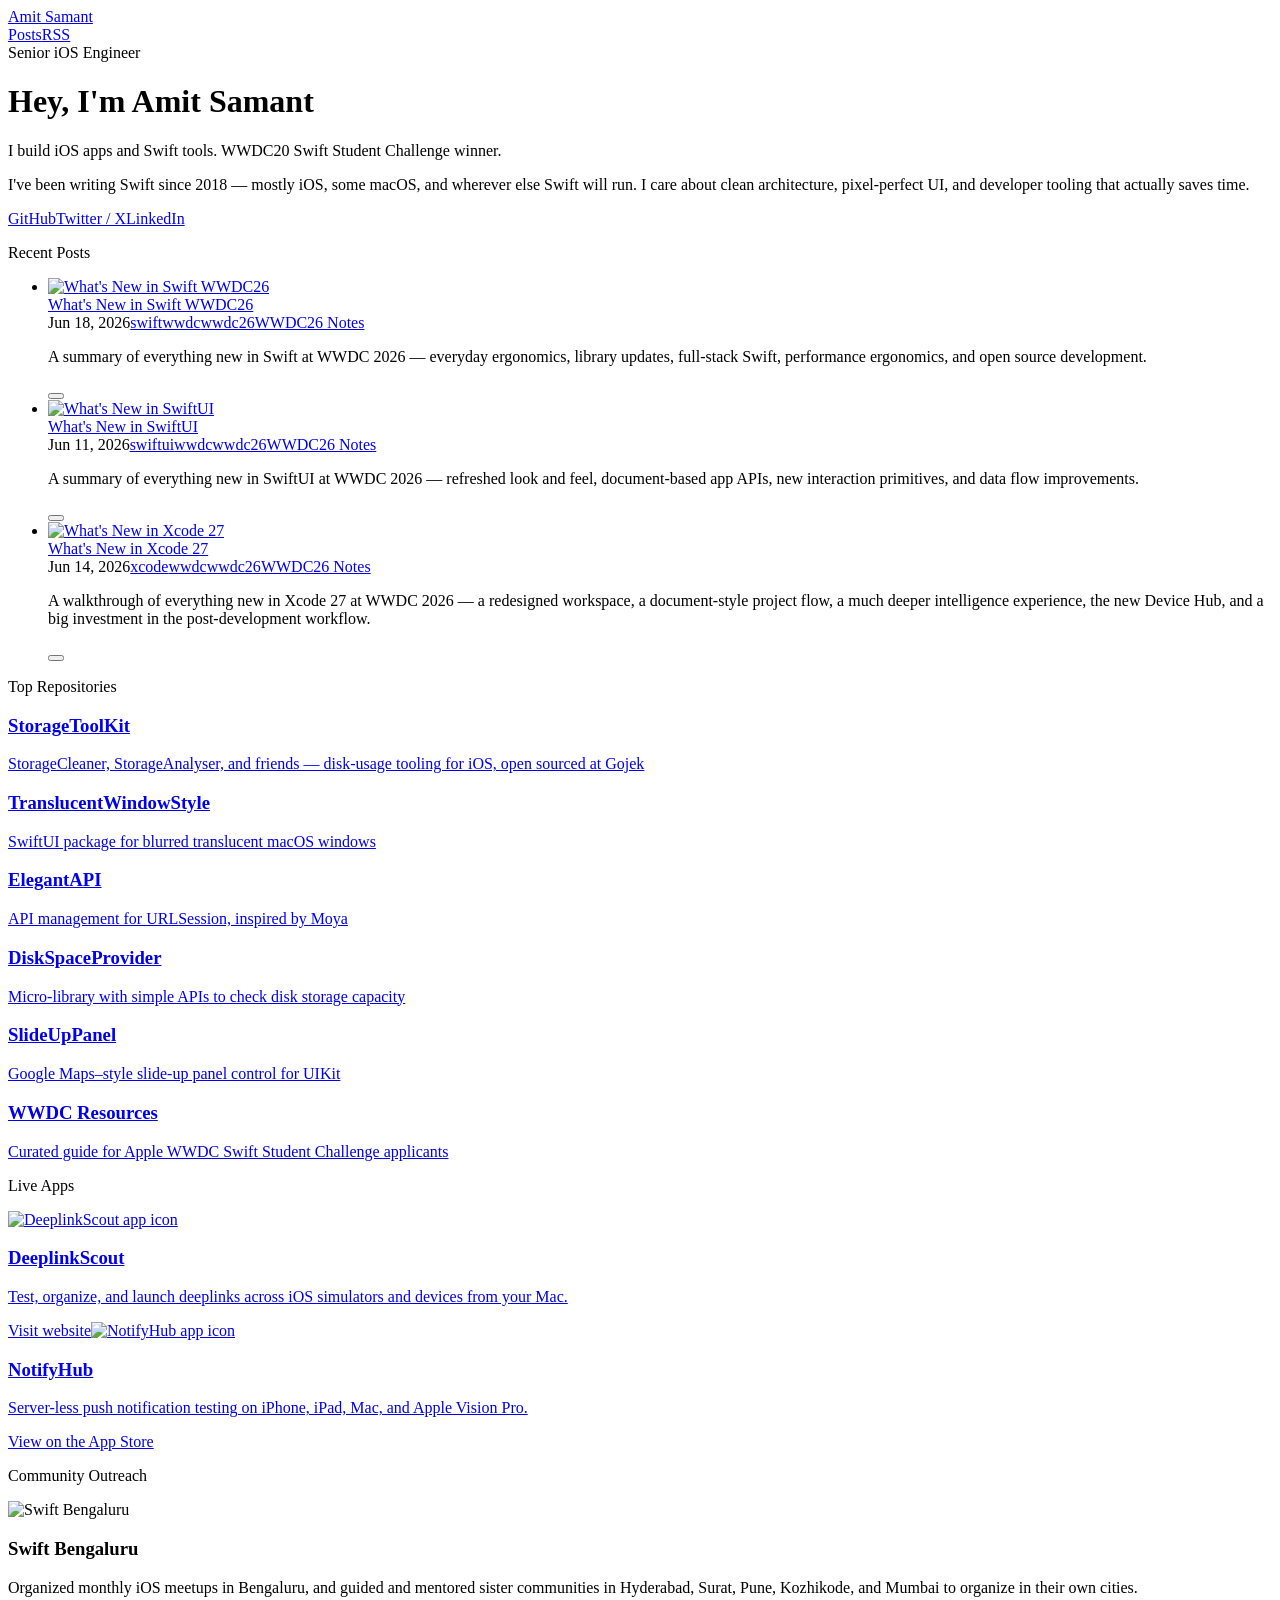
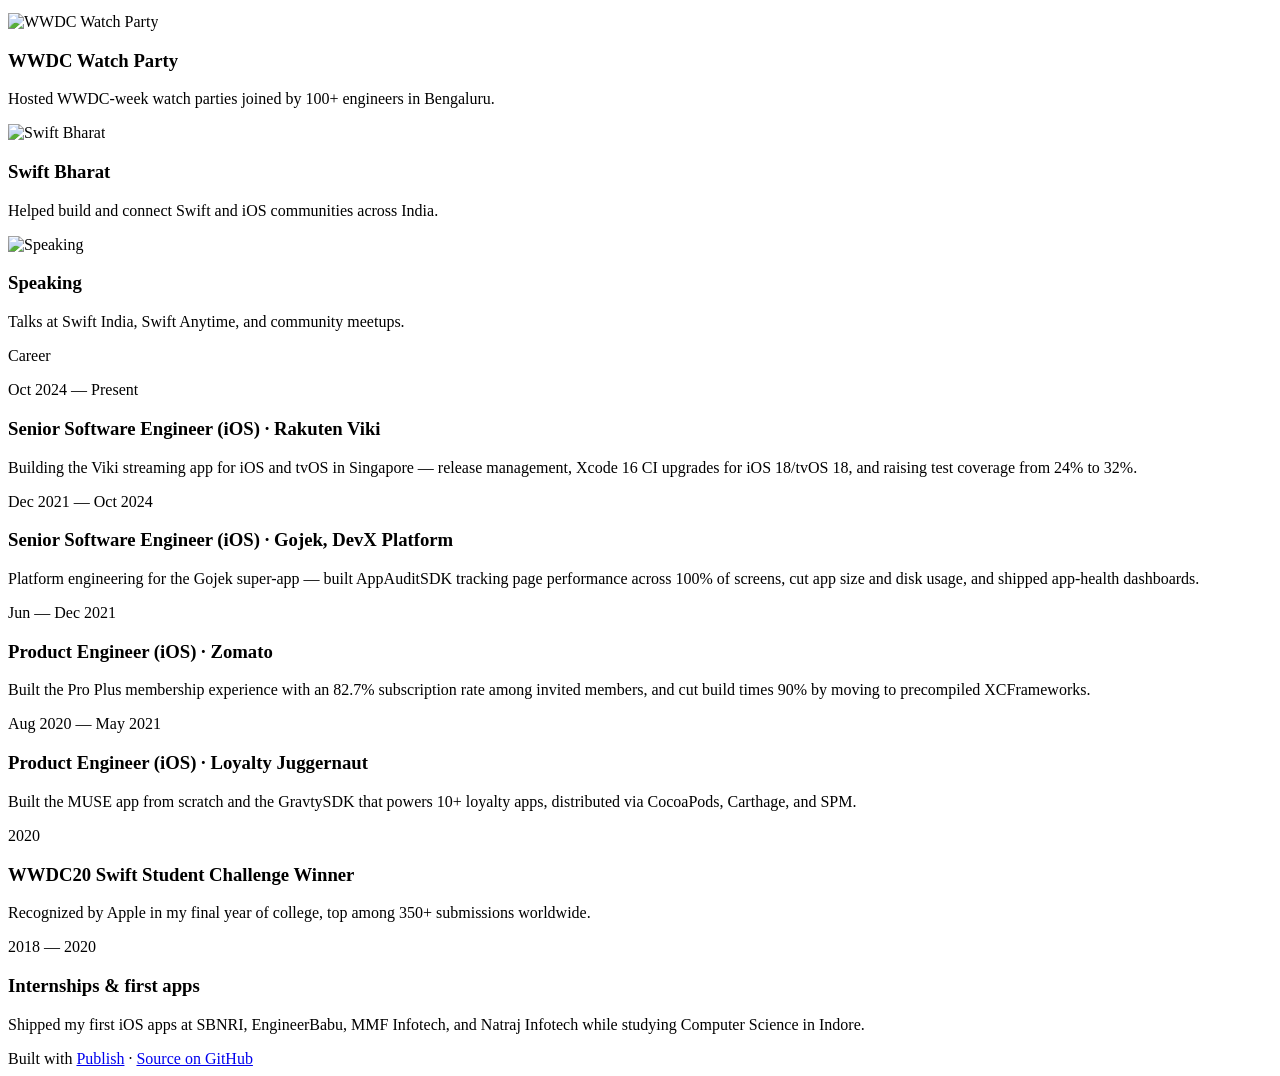
==== commit 7ea9df69: "deploy: 3e5df13a7d13fd45a4c1807ad910b132e3837f64" ====
--- a/index.html
+++ b/index.html
@@ -1 +1 @@
-<!DOCTYPE html><html lang="en"><head><meta charset="UTF-8"/><meta property="og:site_name" content="Amit Samant"/><link rel="canonical" href="https://amitsamant.dev/blog"/><meta name="twitter:url" content="https://amitsamant.dev/blog"/><meta property="og:url" content="https://amitsamant.dev/blog"/><title>Amit Samant — Swift &amp; iOS Engineering</title><meta name="twitter:title" content="Amit Samant — Swift & iOS Engineering"/><meta property="og:title" content="Amit Samant — Swift & iOS Engineering"/><meta name="description" content="Senior iOS Engineer. Writing about Swift, iOS, and software engineering."/><meta name="twitter:description" content="Senior iOS Engineer. Writing about Swift, iOS, and software engineering."/><meta property="og:description" content="Senior iOS Engineer. Writing about Swift, iOS, and software engineering."/><meta name="twitter:card" content="summary_large_image"/><meta name="viewport" content="width=device-width, initial-scale=1, viewport-fit=cover"/><meta name="theme-color" content="#fbfbfd" media="(prefers-color-scheme: light)"/><meta name="theme-color" content="#161617" media="(prefers-color-scheme: dark)"/><meta name="author" content="Amit Samant"/><meta property="og:type" content="website"/><meta property="og:locale" content="en_US"/><meta name="twitter:site" content="@amitsamant_dev"/><meta name="twitter:creator" content="@amitsamant_dev"/><meta property="og:image" content="https://amitsamant.dev/blog/images/og-default.png"/><meta name="twitter:image" content="https://amitsamant.dev/blog/images/og-default.png"/><link rel="alternate" type="application/rss+xml" title="Amit Samant" href="/blog/feed.rss"/><link rel="icon" type="image/svg+xml" href="/blog/favicon.svg"/><link rel="icon" type="image/png" sizes="32x32" href="/blog/favicon-32.png"/><link rel="apple-touch-icon" href="/blog/apple-touch-icon.png"/><link rel="stylesheet" href="/blog/styles.css"/><script src="/blog/reading.js"></script><script type="application/ld+json">{"@context":"https:\/\/schema.org","@type":"Blog","author":{"@type":"Person","jobTitle":"Senior iOS Engineer","name":"Amit Samant","sameAs":["https:\/\/github.com\/DominatorVbN","https:\/\/twitter.com\/amitsamant_dev","https:\/\/linkedin.com\/in\/amitsamant-dev"],"url":"https:\/\/amitsamant.dev"},"description":"Senior iOS Engineer. Writing about Swift, iOS, and software engineering.","name":"Amit Samant","url":"https:\/\/amitsamant.dev\/blog"}</script></head><body><header class="site-header"><div class="inner"><a href="/blog/" class="site-name">Amit Samant</a><nav><a href="/blog/posts">Posts</a><a href="/blog/feed.rss">RSS</a></nav></div></header><main><div class="intro"><span class="badge">Senior iOS Engineer</span><h1>Hey, I'm Amit Samant</h1><p class="tagline">I build iOS apps and Swift tools. WWDC20 Swift Student Challenge winner.</p><p>I've been writing Swift since 2018 — mostly iOS, some macOS, and wherever else Swift will run. I care about clean architecture, pixel-perfect UI, and developer tooling that actually saves time.</p><div class="links-row"><a href="https://github.com/DominatorVbN" class="link-pill">GitHub</a><a href="https://twitter.com/amitsamant_dev" class="link-pill">Twitter / X</a><a href="https://linkedin.com/in/amitsamant-dev" class="link-pill">LinkedIn</a></div></div><div class="reading-section" id="continue-reading-section" hidden="hidden"><p class="section-title">Continue Reading</p><ul class="item-list" id="continue-reading-list"></ul></div><div class="reading-section" id="read-later-section" hidden="hidden"><p class="section-title">Read Later</p><ul class="item-list" id="read-later-list"></ul></div><div><p class="section-title">Recent Posts</p><ul class="item-list"><li><a href="/blog/posts/whats-new-in-swiftui" class="item-thumb-link"><img class="item-thumb" src="/blog/posts/whats-new-in-swiftui/images/0D3AA5C9-FB6D-435E-B684-F159EAAB7015.png" alt="What's New in SwiftUI"/></a><div class="item-body"><a href="/blog/posts/whats-new-in-swiftui" class="item-title">What's New in SwiftUI</a><div class="item-meta"><time datetime="2026-06-11T12:00:00Z">Jun 11, 2026</time><a href="/blog/tags/swiftui" class="tag">swiftui</a><a href="/blog/tags/wwdc" class="tag">wwdc</a><a href="/blog/tags/wwdc26" class="tag">wwdc26</a><a href="/blog/tags/wwdc26-notes" class="tag">WWDC26 Notes</a></div><p class="item-description">A summary of everything new in SwiftUI at WWDC 2026 — refreshed look and feel, document-based app APIs, new interaction primitives, and data flow improvements.</p></div><div class="item-actions"><button type="button" class="bookmark-btn" aria-pressed="false" aria-label="Save for later" title="Read later" data-url="/blog/posts/whats-new-in-swiftui" data-title="What's New in SwiftUI" data-date="Jun 11, 2026" data-description="A summary of everything new in SwiftUI at WWDC 2026 — refreshed look and feel, document-based app APIs, new interaction primitives, and data flow improvements."><span class="bookmark-icon"></span></button></div></li><li><a href="/blog/posts/whats-new-in-xcode-27" class="item-thumb-link"><img class="item-thumb" src="/blog/posts/whats-new-in-xcode-27/images/87CC0651-EF2B-42B4-9C18-035A0429DF75.png" alt="What's New in Xcode 27"/></a><div class="item-body"><a href="/blog/posts/whats-new-in-xcode-27" class="item-title">What's New in Xcode 27</a><div class="item-meta"><time datetime="2026-06-14T12:00:00Z">Jun 14, 2026</time><a href="/blog/tags/xcode" class="tag">xcode</a><a href="/blog/tags/wwdc" class="tag">wwdc</a><a href="/blog/tags/wwdc26" class="tag">wwdc26</a><a href="/blog/tags/wwdc26-notes" class="tag">WWDC26 Notes</a></div><p class="item-description">A walkthrough of everything new in Xcode 27 at WWDC 2026 — a redesigned workspace, a document-style project flow, a much deeper intelligence experience, the new Device Hub, and a big investment in the post-development workflow.</p></div><div class="item-actions"><button type="button" class="bookmark-btn" aria-pressed="false" aria-label="Save for later" title="Read later" data-url="/blog/posts/whats-new-in-xcode-27" data-title="What's New in Xcode 27" data-date="Jun 14, 2026" data-description="A walkthrough of everything new in Xcode 27 at WWDC 2026 — a redesigned workspace, a document-style project flow, a much deeper intelligence experience, the new Device Hub, and a big investment in the post-development workflow."><span class="bookmark-icon"></span></button></div></li></ul></div><div><p class="section-title">Top Repositories</p><div class="projects-grid"><a href="https://github.com/gojek/StorageToolKit-iOS" class="project-card repo-card"><h3>StorageToolKit</h3><p>StorageCleaner, StorageAnalyser, and friends — disk-usage tooling for iOS, open sourced at Gojek</p></a><a href="https://github.com/DominatorVbN/TranslucentWindowStyle" class="project-card repo-card"><h3>TranslucentWindowStyle</h3><p>SwiftUI package for blurred translucent macOS windows</p></a><a href="https://github.com/DominatorVbN/ElegantAPI" class="project-card repo-card"><h3>ElegantAPI</h3><p>API management for URLSession, inspired by Moya</p></a><a href="https://github.com/DominatorVbN/DiskSpaceProvider" class="project-card repo-card"><h3>DiskSpaceProvider</h3><p>Micro-library with simple APIs to check disk storage capacity</p></a><a href="https://github.com/DominatorVbN/SlideUpPanel" class="project-card repo-card"><h3>SlideUpPanel</h3><p>Google Maps–style slide-up panel control for UIKit</p></a><a href="https://github.com/DominatorVbN/Swift-Student-Challenge-Resources" class="project-card repo-card"><h3>WWDC Resources</h3><p>Curated guide for Apple WWDC Swift Student Challenge applicants</p></a></div></div><div><p class="section-title">Live Apps</p><div class="projects-grid"><a href="https://dominatorvbn.github.io/DeeplinkScoutDocs/" class="project-card app-card"><img class="app-icon" src="https://dominatorvbn.github.io/DeeplinkScoutDocs/assets/app-icon.png" alt="DeeplinkScout app icon"/><h3>DeeplinkScout</h3><p>Test, organize, and launch deeplinks across iOS simulators and devices from your Mac.</p><span class="card-link-label">Visit website</span></a><a href="https://apps.apple.com/us/app/notifyhub-push-notification/id6472355827" class="project-card app-card"><img class="app-icon" src="https://is1-ssl.mzstatic.com/image/thumb/Purple126/v4/e0/a2/31/e0a231a7-8b91-25d9-921c-bbe1b0da438b/AppIcon-0-0-1x_U007epad-0-85-220.png/512x512bb.jpg" alt="NotifyHub app icon"/><h3>NotifyHub</h3><p>Server-less push notification testing on iPhone, iPad, Mac, and Apple Vision Pro.</p><span class="card-link-label">View on the App Store</span></a></div></div><div><p class="section-title">Community Outreach</p><div class="community-grid"><div class="community-card"><img class="community-photo" src="/blog/images/community/swift-bengaluru.jpg" alt="Swift Bengaluru"/><div class="community-card-body"><h3>Swift Bengaluru</h3><p>Organized monthly iOS meetups in Bengaluru, and guided and mentored sister communities in Hyderabad, Surat, Pune, Kozhikode, and Mumbai to organize in their own cities.</p></div></div><div class="community-card"><img class="community-photo" src="/blog/images/community/wwdc-watch-party.jpg" alt="WWDC Watch Party"/><div class="community-card-body"><h3>WWDC Watch Party</h3><p>Hosted WWDC-week watch parties joined by 100+ engineers in Bengaluru.</p></div></div><div class="community-card"><img class="community-photo" src="/blog/images/community/swift-bharat.jpg" alt="Swift Bharat"/><div class="community-card-body"><h3>Swift Bharat</h3><p>Helped build and connect Swift and iOS communities across India.</p></div></div><div class="community-card"><img class="community-photo" src="/blog/images/community/speaking.jpg" alt="Speaking"/><div class="community-card-body"><h3>Speaking</h3><p>Talks at Swift India, Swift Anytime, and community meetups.</p></div></div></div></div><div><p class="section-title">Career</p><div class="timeline"><div class="timeline-entry"><p class="timeline-period">Oct 2024 — Present</p><h3 class="timeline-title">Senior Software Engineer (iOS) · Rakuten Viki</h3><p class="timeline-detail">Building the Viki streaming app for iOS and tvOS in Singapore — release management, Xcode 16 CI upgrades for iOS 18/tvOS 18, and raising test coverage from 24% to 32%.</p></div><div class="timeline-entry"><p class="timeline-period">Dec 2021 — Oct 2024</p><h3 class="timeline-title">Senior Software Engineer (iOS) · Gojek, DevX Platform</h3><p class="timeline-detail">Platform engineering for the Gojek super-app — built AppAuditSDK tracking page performance across 100% of screens, cut app size and disk usage, and shipped app-health dashboards.</p></div><div class="timeline-entry"><p class="timeline-period">Jun — Dec 2021</p><h3 class="timeline-title">Product Engineer (iOS) · Zomato</h3><p class="timeline-detail">Built the Pro Plus membership experience with an 82.7% subscription rate among invited members, and cut build times 90% by moving to precompiled XCFrameworks.</p></div><div class="timeline-entry"><p class="timeline-period">Aug 2020 — May 2021</p><h3 class="timeline-title">Product Engineer (iOS) · Loyalty Juggernaut</h3><p class="timeline-detail">Built the MUSE app from scratch and the GravtySDK that powers 10+ loyalty apps, distributed via CocoaPods, Carthage, and SPM.</p></div><div class="timeline-entry"><p class="timeline-period">2020</p><h3 class="timeline-title">WWDC20 Swift Student Challenge Winner</h3><p class="timeline-detail">Recognized by Apple in my final year of college, top among 350+ submissions worldwide.</p></div><div class="timeline-entry"><p class="timeline-period">2018 — 2020</p><h3 class="timeline-title">Internships &amp; first apps</h3><p class="timeline-detail">Shipped my first iOS apps at SBNRI, EngineerBabu, MMF Infotech, and Natraj Infotech while studying Computer Science in Indore.</p></div></div></div></main><footer class="site-footer">Built with <a href="https://github.com/johnsundell/publish">Publish</a> · <a href="https://github.com/DominatorVbN/blog">Source on GitHub</a></footer></body></html>+<!DOCTYPE html><html lang="en"><head><meta charset="UTF-8"/><meta property="og:site_name" content="Amit Samant"/><link rel="canonical" href="https://amitsamant.dev/blog"/><meta name="twitter:url" content="https://amitsamant.dev/blog"/><meta property="og:url" content="https://amitsamant.dev/blog"/><title>Amit Samant — Swift &amp; iOS Engineering</title><meta name="twitter:title" content="Amit Samant — Swift & iOS Engineering"/><meta property="og:title" content="Amit Samant — Swift & iOS Engineering"/><meta name="description" content="Senior iOS Engineer. Writing about Swift, iOS, and software engineering."/><meta name="twitter:description" content="Senior iOS Engineer. Writing about Swift, iOS, and software engineering."/><meta property="og:description" content="Senior iOS Engineer. Writing about Swift, iOS, and software engineering."/><meta name="twitter:card" content="summary_large_image"/><meta name="viewport" content="width=device-width, initial-scale=1, viewport-fit=cover"/><meta name="theme-color" content="#fbfbfd" media="(prefers-color-scheme: light)"/><meta name="theme-color" content="#161617" media="(prefers-color-scheme: dark)"/><meta name="author" content="Amit Samant"/><meta property="og:type" content="website"/><meta property="og:locale" content="en_US"/><meta name="twitter:site" content="@amitsamant_dev"/><meta name="twitter:creator" content="@amitsamant_dev"/><meta property="og:image" content="https://amitsamant.dev/blog/images/og-default.png"/><meta name="twitter:image" content="https://amitsamant.dev/blog/images/og-default.png"/><link rel="alternate" type="application/rss+xml" title="Amit Samant" href="/blog/feed.rss"/><link rel="icon" type="image/svg+xml" href="/blog/favicon.svg"/><link rel="icon" type="image/png" sizes="32x32" href="/blog/favicon-32.png"/><link rel="apple-touch-icon" href="/blog/apple-touch-icon.png"/><link rel="stylesheet" href="/blog/styles.css"/><script src="/blog/reading.js"></script><script type="application/ld+json">{"@context":"https:\/\/schema.org","@type":"Blog","author":{"@type":"Person","jobTitle":"Senior iOS Engineer","name":"Amit Samant","sameAs":["https:\/\/github.com\/DominatorVbN","https:\/\/twitter.com\/amitsamant_dev","https:\/\/linkedin.com\/in\/amitsamant-dev"],"url":"https:\/\/amitsamant.dev"},"description":"Senior iOS Engineer. Writing about Swift, iOS, and software engineering.","name":"Amit Samant","url":"https:\/\/amitsamant.dev\/blog"}</script></head><body><header class="site-header"><div class="inner"><a href="/blog/" class="site-name">Amit Samant</a><nav><a href="/blog/posts">Posts</a><a href="/blog/feed.rss">RSS</a></nav></div></header><main><div class="intro"><span class="badge">Senior iOS Engineer</span><h1>Hey, I'm Amit Samant</h1><p class="tagline">I build iOS apps and Swift tools. WWDC20 Swift Student Challenge winner.</p><p>I've been writing Swift since 2018 — mostly iOS, some macOS, and wherever else Swift will run. I care about clean architecture, pixel-perfect UI, and developer tooling that actually saves time.</p><div class="links-row"><a href="https://github.com/DominatorVbN" class="link-pill">GitHub</a><a href="https://twitter.com/amitsamant_dev" class="link-pill">Twitter / X</a><a href="https://linkedin.com/in/amitsamant-dev" class="link-pill">LinkedIn</a></div></div><div class="reading-section" id="continue-reading-section" hidden="hidden"><p class="section-title">Continue Reading</p><ul class="item-list" id="continue-reading-list"></ul></div><div class="reading-section" id="read-later-section" hidden="hidden"><p class="section-title">Read Later</p><ul class="item-list" id="read-later-list"></ul></div><div><p class="section-title">Recent Posts</p><ul class="item-list"><li><a href="/blog/posts/whats-new-in-swift-wwdc26" class="item-thumb-link"><img class="item-thumb" src="/blog/posts/whats-new-in-swift-wwdc26/images/85CEBBBC-4D9A-44A2-9BD4-7B6C46045EB8.png" alt="What's New in Swift WWDC26"/></a><div class="item-body"><a href="/blog/posts/whats-new-in-swift-wwdc26" class="item-title">What's New in Swift WWDC26</a><div class="item-meta"><time datetime="2026-06-18T12:00:00Z">Jun 18, 2026</time><a href="/blog/tags/swift" class="tag">swift</a><a href="/blog/tags/wwdc" class="tag">wwdc</a><a href="/blog/tags/wwdc26" class="tag">wwdc26</a><a href="/blog/tags/wwdc26-notes" class="tag">WWDC26 Notes</a></div><p class="item-description">A summary of everything new in Swift at WWDC 2026 — everyday ergonomics, library updates, full-stack Swift, performance ergonomics, and open source development.</p></div><div class="item-actions"><button type="button" class="bookmark-btn" aria-pressed="false" aria-label="Save for later" title="Read later" data-url="/blog/posts/whats-new-in-swift-wwdc26" data-title="What's New in Swift WWDC26" data-date="Jun 18, 2026" data-description="A summary of everything new in Swift at WWDC 2026 — everyday ergonomics, library updates, full-stack Swift, performance ergonomics, and open source development."><span class="bookmark-icon"></span></button></div></li><li><a href="/blog/posts/whats-new-in-swiftui" class="item-thumb-link"><img class="item-thumb" src="/blog/posts/whats-new-in-swiftui/images/0D3AA5C9-FB6D-435E-B684-F159EAAB7015.png" alt="What's New in SwiftUI"/></a><div class="item-body"><a href="/blog/posts/whats-new-in-swiftui" class="item-title">What's New in SwiftUI</a><div class="item-meta"><time datetime="2026-06-11T12:00:00Z">Jun 11, 2026</time><a href="/blog/tags/swiftui" class="tag">swiftui</a><a href="/blog/tags/wwdc" class="tag">wwdc</a><a href="/blog/tags/wwdc26" class="tag">wwdc26</a><a href="/blog/tags/wwdc26-notes" class="tag">WWDC26 Notes</a></div><p class="item-description">A summary of everything new in SwiftUI at WWDC 2026 — refreshed look and feel, document-based app APIs, new interaction primitives, and data flow improvements.</p></div><div class="item-actions"><button type="button" class="bookmark-btn" aria-pressed="false" aria-label="Save for later" title="Read later" data-url="/blog/posts/whats-new-in-swiftui" data-title="What's New in SwiftUI" data-date="Jun 11, 2026" data-description="A summary of everything new in SwiftUI at WWDC 2026 — refreshed look and feel, document-based app APIs, new interaction primitives, and data flow improvements."><span class="bookmark-icon"></span></button></div></li><li><a href="/blog/posts/whats-new-in-xcode-27" class="item-thumb-link"><img class="item-thumb" src="/blog/posts/whats-new-in-xcode-27/images/87CC0651-EF2B-42B4-9C18-035A0429DF75.png" alt="What's New in Xcode 27"/></a><div class="item-body"><a href="/blog/posts/whats-new-in-xcode-27" class="item-title">What's New in Xcode 27</a><div class="item-meta"><time datetime="2026-06-14T12:00:00Z">Jun 14, 2026</time><a href="/blog/tags/xcode" class="tag">xcode</a><a href="/blog/tags/wwdc" class="tag">wwdc</a><a href="/blog/tags/wwdc26" class="tag">wwdc26</a><a href="/blog/tags/wwdc26-notes" class="tag">WWDC26 Notes</a></div><p class="item-description">A walkthrough of everything new in Xcode 27 at WWDC 2026 — a redesigned workspace, a document-style project flow, a much deeper intelligence experience, the new Device Hub, and a big investment in the post-development workflow.</p></div><div class="item-actions"><button type="button" class="bookmark-btn" aria-pressed="false" aria-label="Save for later" title="Read later" data-url="/blog/posts/whats-new-in-xcode-27" data-title="What's New in Xcode 27" data-date="Jun 14, 2026" data-description="A walkthrough of everything new in Xcode 27 at WWDC 2026 — a redesigned workspace, a document-style project flow, a much deeper intelligence experience, the new Device Hub, and a big investment in the post-development workflow."><span class="bookmark-icon"></span></button></div></li></ul></div><div><p class="section-title">Top Repositories</p><div class="projects-grid"><a href="https://github.com/gojek/StorageToolKit-iOS" class="project-card repo-card"><h3>StorageToolKit</h3><p>StorageCleaner, StorageAnalyser, and friends — disk-usage tooling for iOS, open sourced at Gojek</p></a><a href="https://github.com/DominatorVbN/TranslucentWindowStyle" class="project-card repo-card"><h3>TranslucentWindowStyle</h3><p>SwiftUI package for blurred translucent macOS windows</p></a><a href="https://github.com/DominatorVbN/ElegantAPI" class="project-card repo-card"><h3>ElegantAPI</h3><p>API management for URLSession, inspired by Moya</p></a><a href="https://github.com/DominatorVbN/DiskSpaceProvider" class="project-card repo-card"><h3>DiskSpaceProvider</h3><p>Micro-library with simple APIs to check disk storage capacity</p></a><a href="https://github.com/DominatorVbN/SlideUpPanel" class="project-card repo-card"><h3>SlideUpPanel</h3><p>Google Maps–style slide-up panel control for UIKit</p></a><a href="https://github.com/DominatorVbN/Swift-Student-Challenge-Resources" class="project-card repo-card"><h3>WWDC Resources</h3><p>Curated guide for Apple WWDC Swift Student Challenge applicants</p></a></div></div><div><p class="section-title">Live Apps</p><div class="projects-grid"><a href="https://dominatorvbn.github.io/DeeplinkScoutDocs/" class="project-card app-card"><img class="app-icon" src="https://dominatorvbn.github.io/DeeplinkScoutDocs/assets/app-icon.png" alt="DeeplinkScout app icon"/><h3>DeeplinkScout</h3><p>Test, organize, and launch deeplinks across iOS simulators and devices from your Mac.</p><span class="card-link-label">Visit website</span></a><a href="https://apps.apple.com/us/app/notifyhub-push-notification/id6472355827" class="project-card app-card"><img class="app-icon" src="https://is1-ssl.mzstatic.com/image/thumb/Purple126/v4/e0/a2/31/e0a231a7-8b91-25d9-921c-bbe1b0da438b/AppIcon-0-0-1x_U007epad-0-85-220.png/512x512bb.jpg" alt="NotifyHub app icon"/><h3>NotifyHub</h3><p>Server-less push notification testing on iPhone, iPad, Mac, and Apple Vision Pro.</p><span class="card-link-label">View on the App Store</span></a></div></div><div><p class="section-title">Community Outreach</p><div class="community-grid"><div class="community-card"><img class="community-photo" src="/blog/images/community/swift-bengaluru.jpg" alt="Swift Bengaluru"/><div class="community-card-body"><h3>Swift Bengaluru</h3><p>Organized monthly iOS meetups in Bengaluru, and guided and mentored sister communities in Hyderabad, Surat, Pune, Kozhikode, and Mumbai to organize in their own cities.</p></div></div><div class="community-card"><img class="community-photo" src="/blog/images/community/wwdc-watch-party.jpg" alt="WWDC Watch Party"/><div class="community-card-body"><h3>WWDC Watch Party</h3><p>Hosted WWDC-week watch parties joined by 100+ engineers in Bengaluru.</p></div></div><div class="community-card"><img class="community-photo" src="/blog/images/community/swift-bharat.jpg" alt="Swift Bharat"/><div class="community-card-body"><h3>Swift Bharat</h3><p>Helped build and connect Swift and iOS communities across India.</p></div></div><div class="community-card"><img class="community-photo" src="/blog/images/community/speaking.jpg" alt="Speaking"/><div class="community-card-body"><h3>Speaking</h3><p>Talks at Swift India, Swift Anytime, and community meetups.</p></div></div></div></div><div><p class="section-title">Career</p><div class="timeline"><div class="timeline-entry"><p class="timeline-period">Oct 2024 — Present</p><h3 class="timeline-title">Senior Software Engineer (iOS) · Rakuten Viki</h3><p class="timeline-detail">Building the Viki streaming app for iOS and tvOS in Singapore — release management, Xcode 16 CI upgrades for iOS 18/tvOS 18, and raising test coverage from 24% to 32%.</p></div><div class="timeline-entry"><p class="timeline-period">Dec 2021 — Oct 2024</p><h3 class="timeline-title">Senior Software Engineer (iOS) · Gojek, DevX Platform</h3><p class="timeline-detail">Platform engineering for the Gojek super-app — built AppAuditSDK tracking page performance across 100% of screens, cut app size and disk usage, and shipped app-health dashboards.</p></div><div class="timeline-entry"><p class="timeline-period">Jun — Dec 2021</p><h3 class="timeline-title">Product Engineer (iOS) · Zomato</h3><p class="timeline-detail">Built the Pro Plus membership experience with an 82.7% subscription rate among invited members, and cut build times 90% by moving to precompiled XCFrameworks.</p></div><div class="timeline-entry"><p class="timeline-period">Aug 2020 — May 2021</p><h3 class="timeline-title">Product Engineer (iOS) · Loyalty Juggernaut</h3><p class="timeline-detail">Built the MUSE app from scratch and the GravtySDK that powers 10+ loyalty apps, distributed via CocoaPods, Carthage, and SPM.</p></div><div class="timeline-entry"><p class="timeline-period">2020</p><h3 class="timeline-title">WWDC20 Swift Student Challenge Winner</h3><p class="timeline-detail">Recognized by Apple in my final year of college, top among 350+ submissions worldwide.</p></div><div class="timeline-entry"><p class="timeline-period">2018 — 2020</p><h3 class="timeline-title">Internships &amp; first apps</h3><p class="timeline-detail">Shipped my first iOS apps at SBNRI, EngineerBabu, MMF Infotech, and Natraj Infotech while studying Computer Science in Indore.</p></div></div></div></main><footer class="site-footer">Built with <a href="https://github.com/johnsundell/publish">Publish</a> · <a href="https://github.com/DominatorVbN/blog">Source on GitHub</a></footer></body></html>
